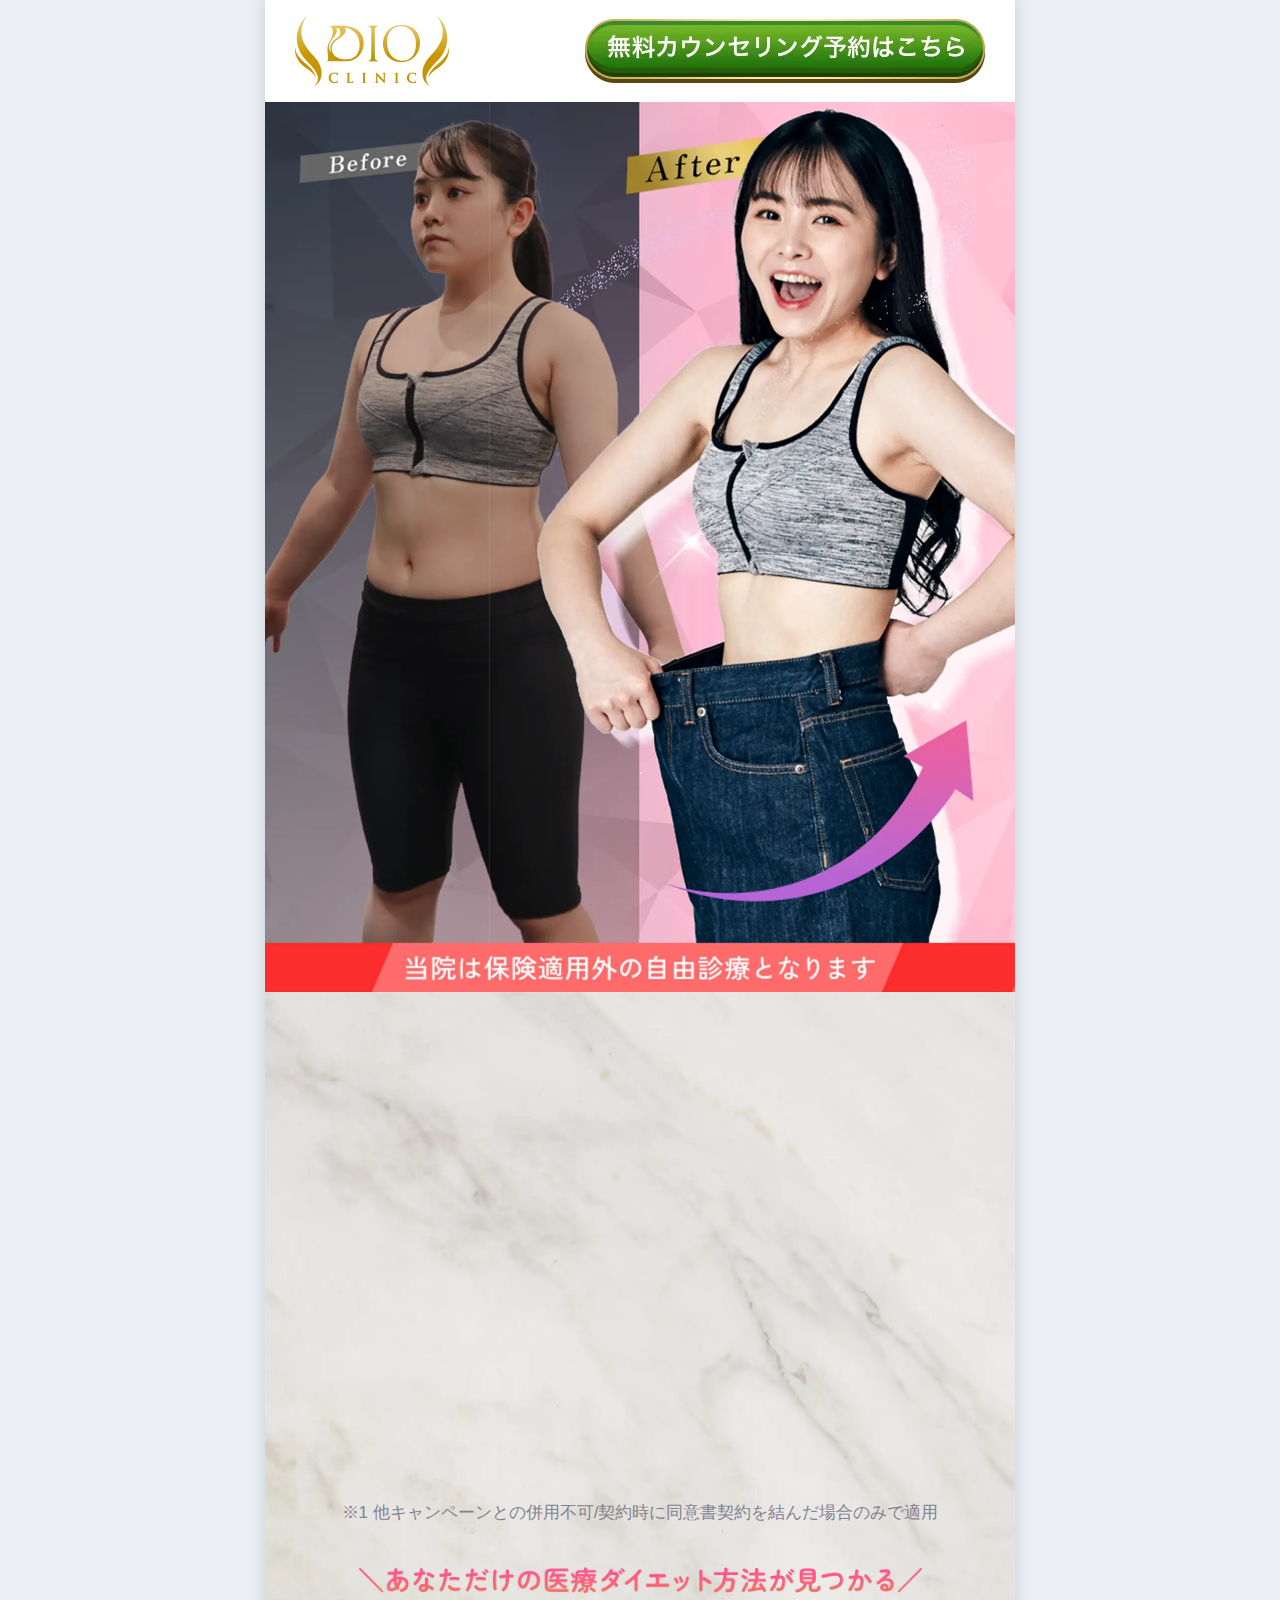
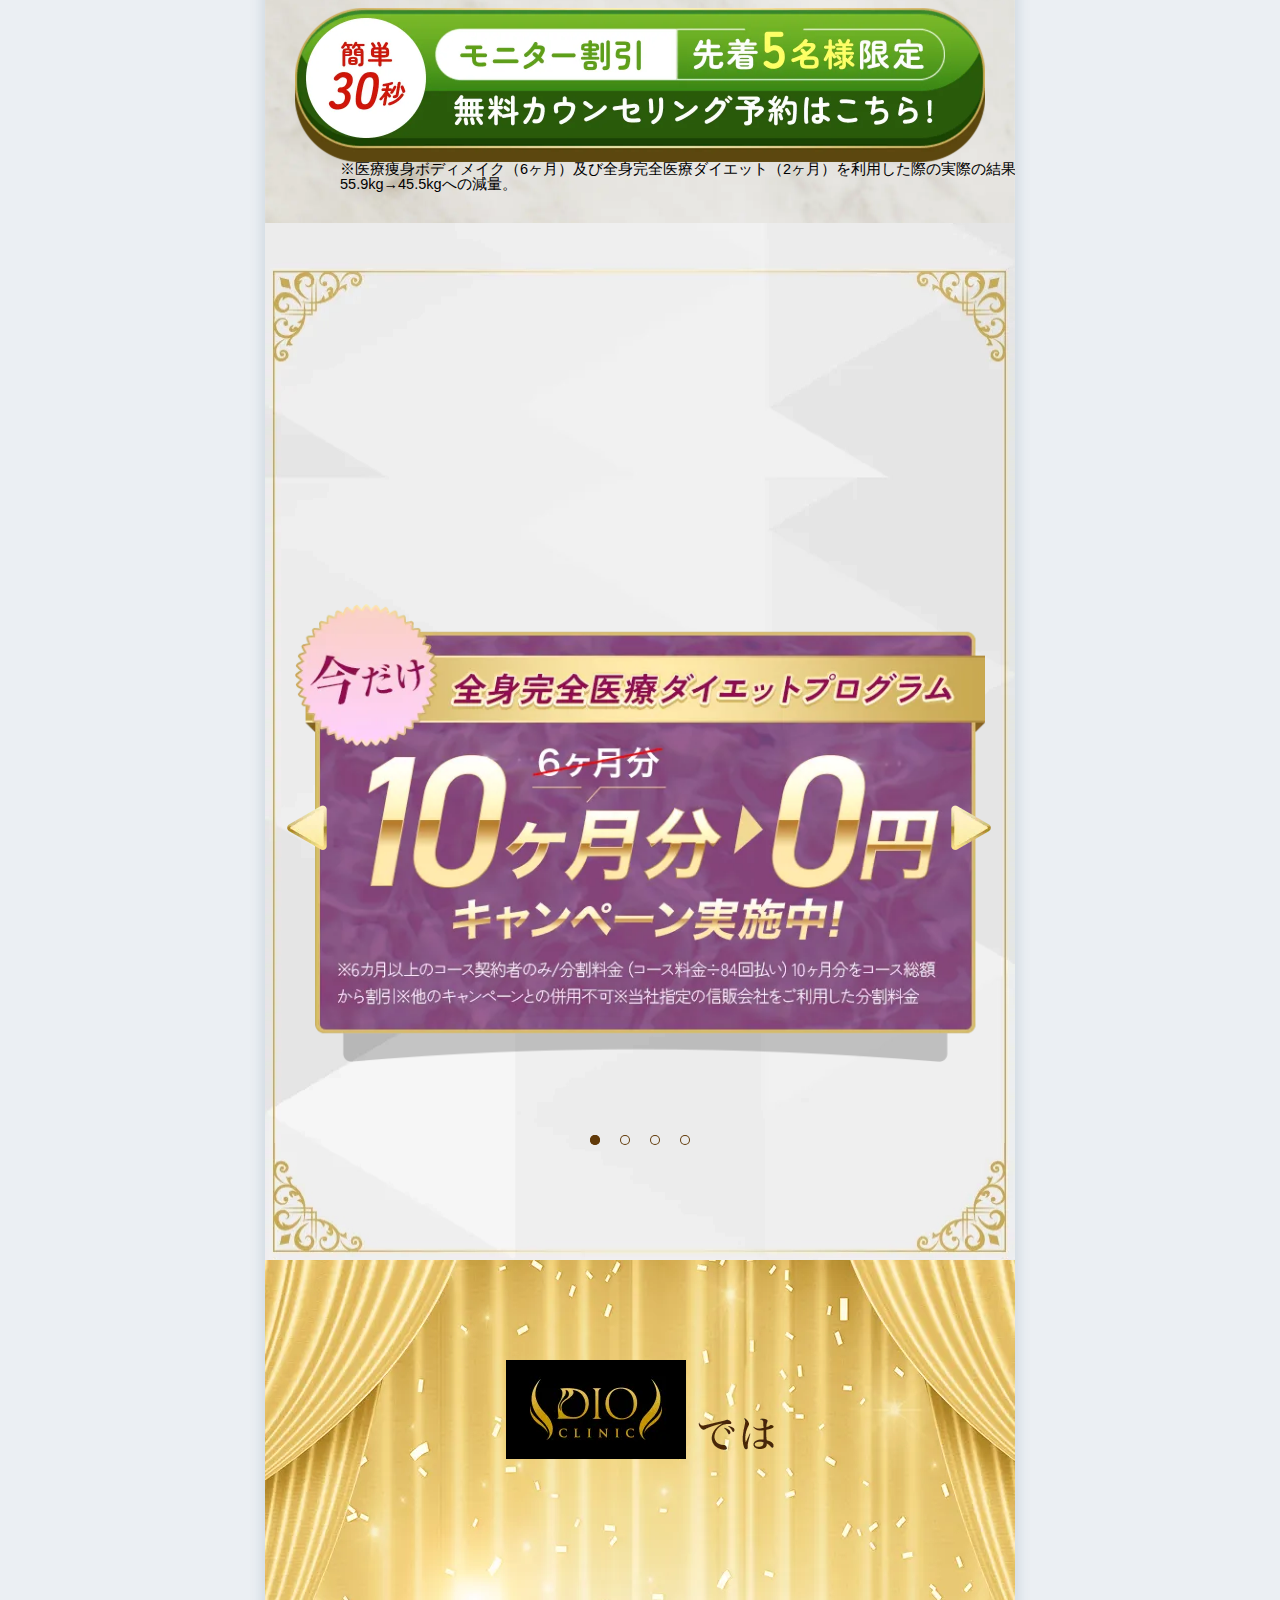
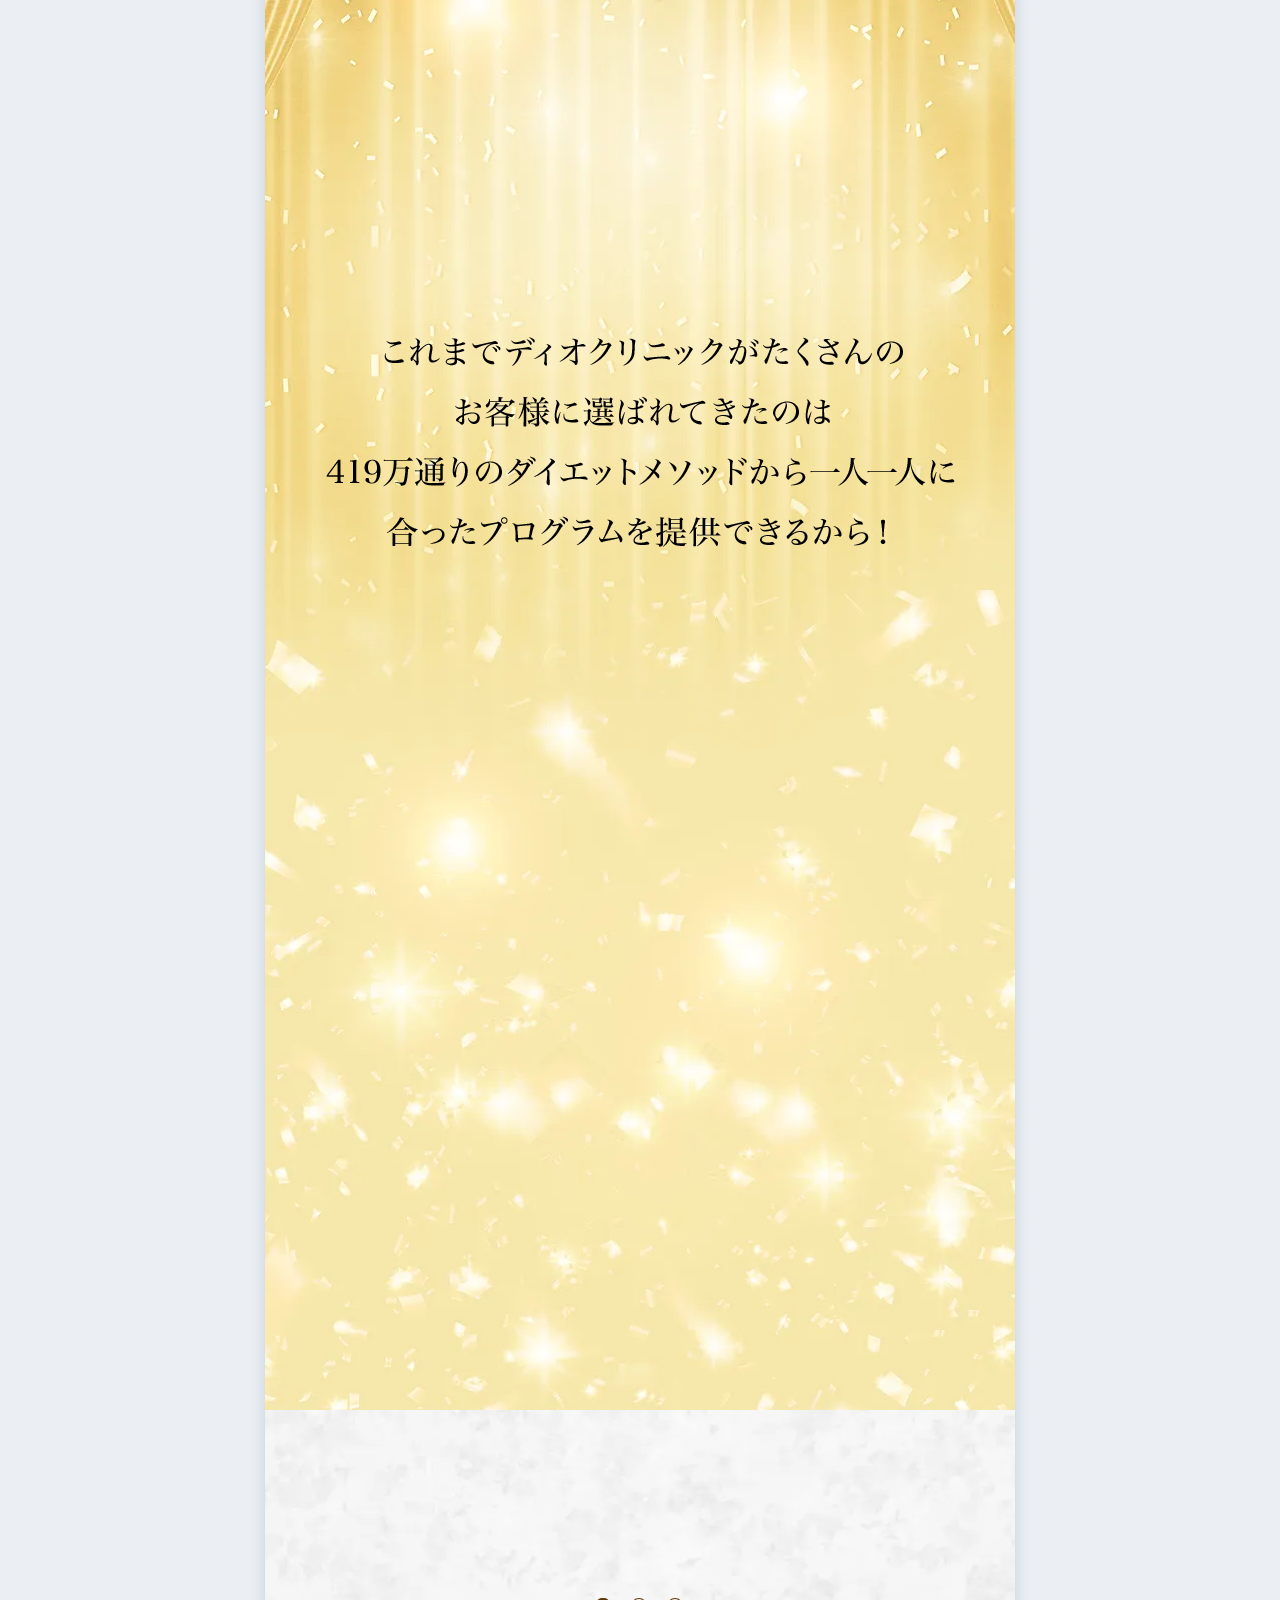
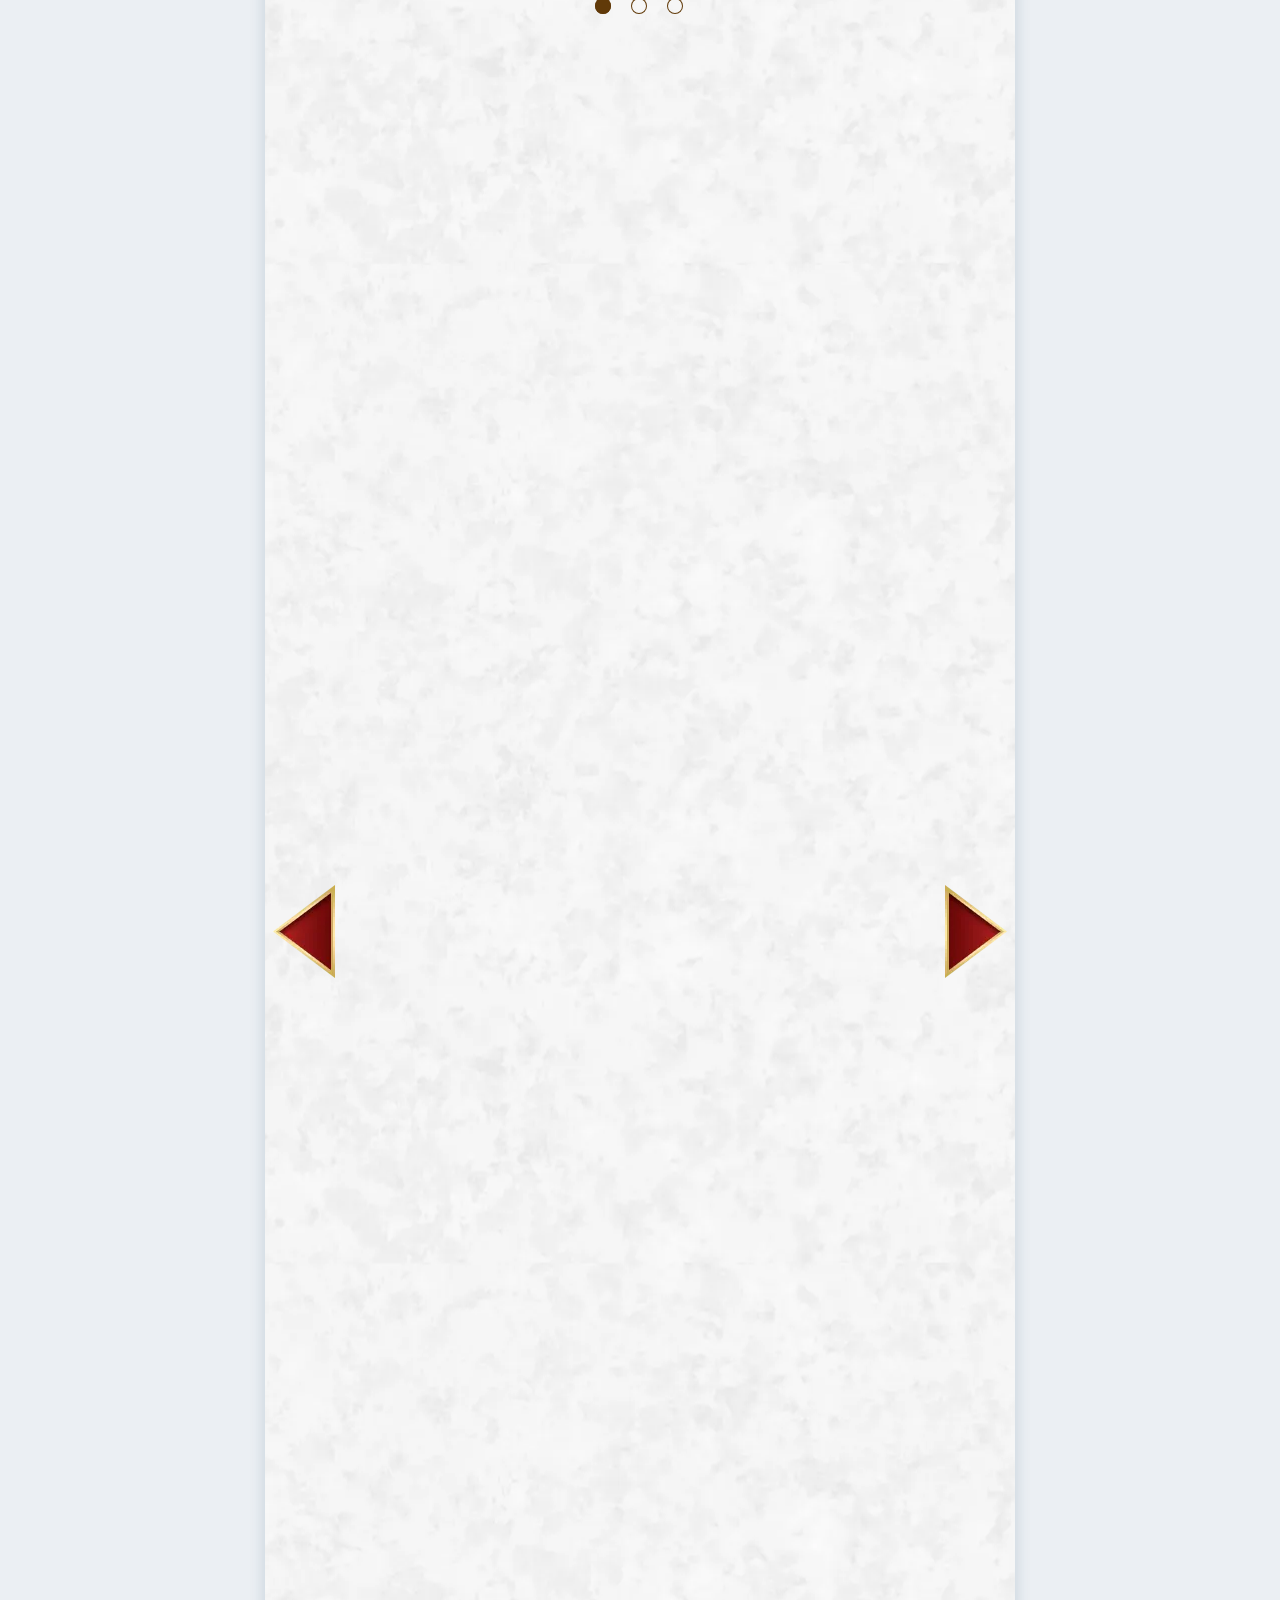
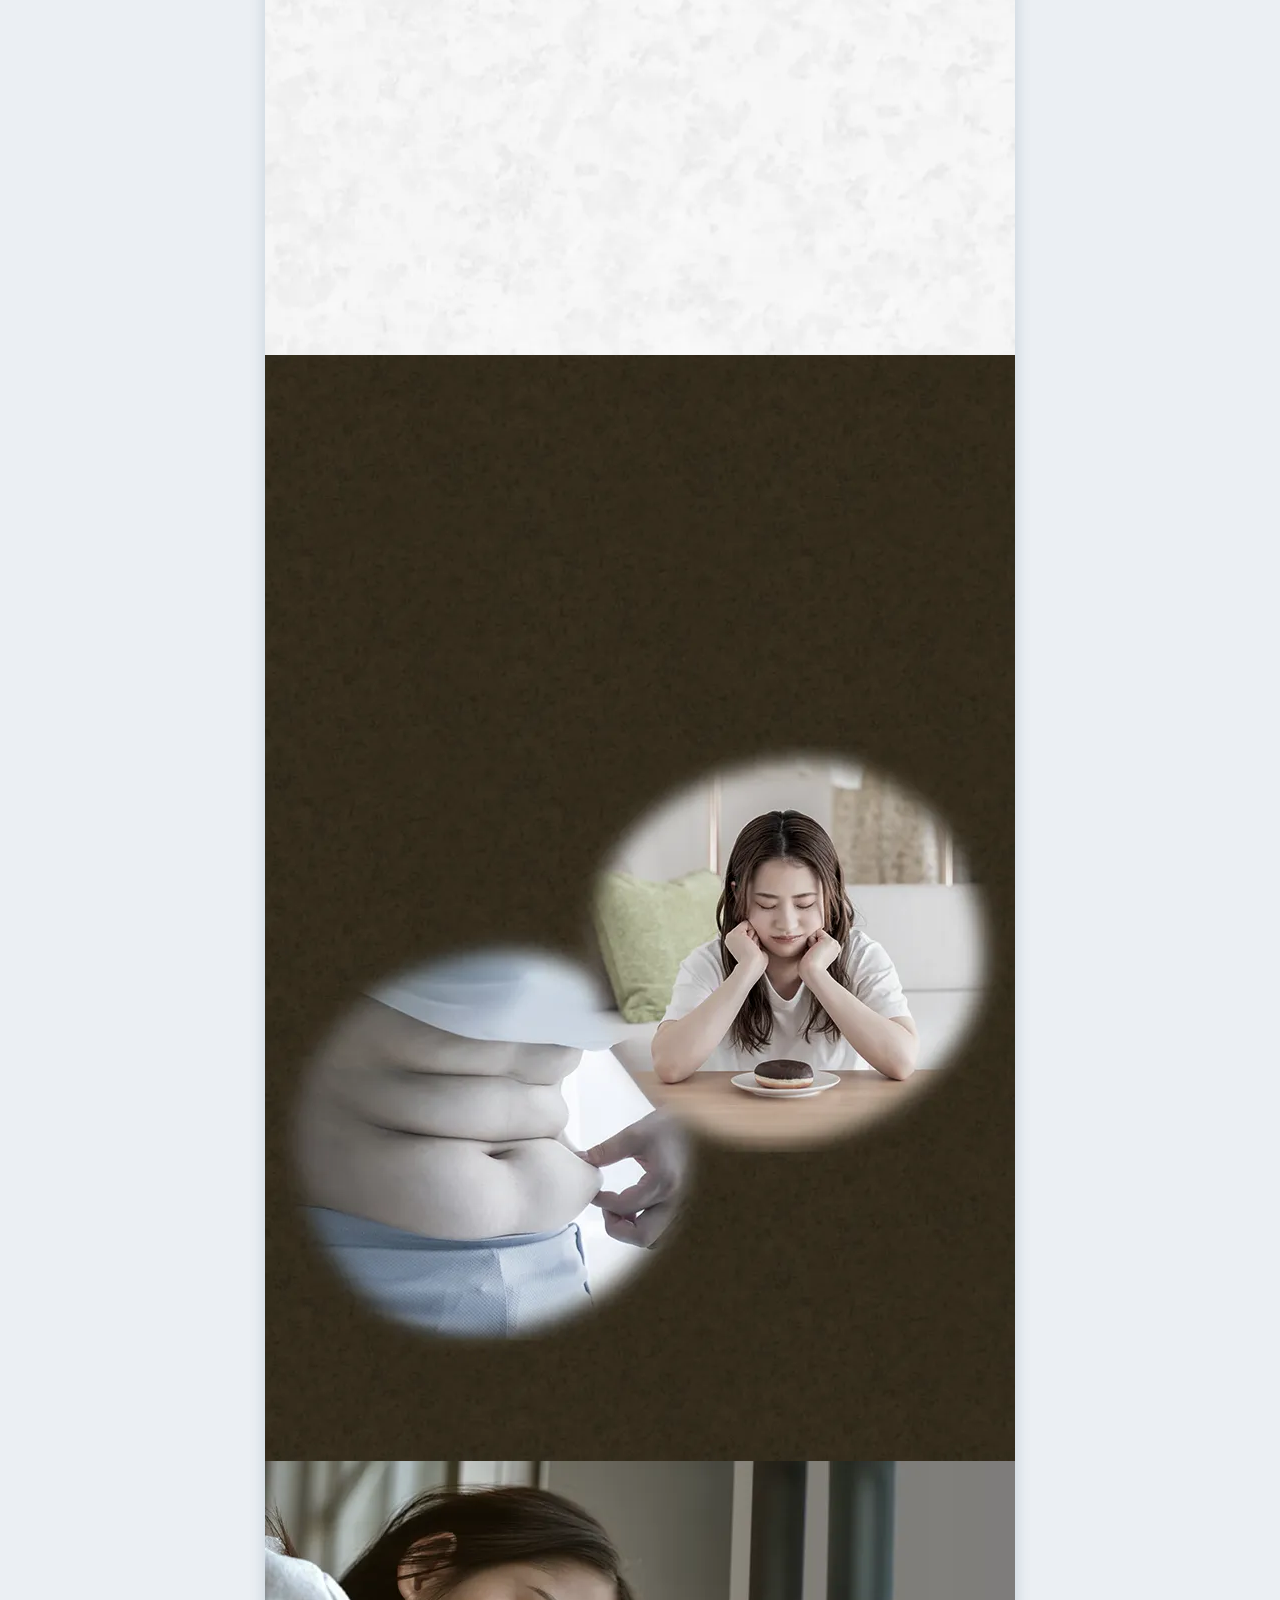
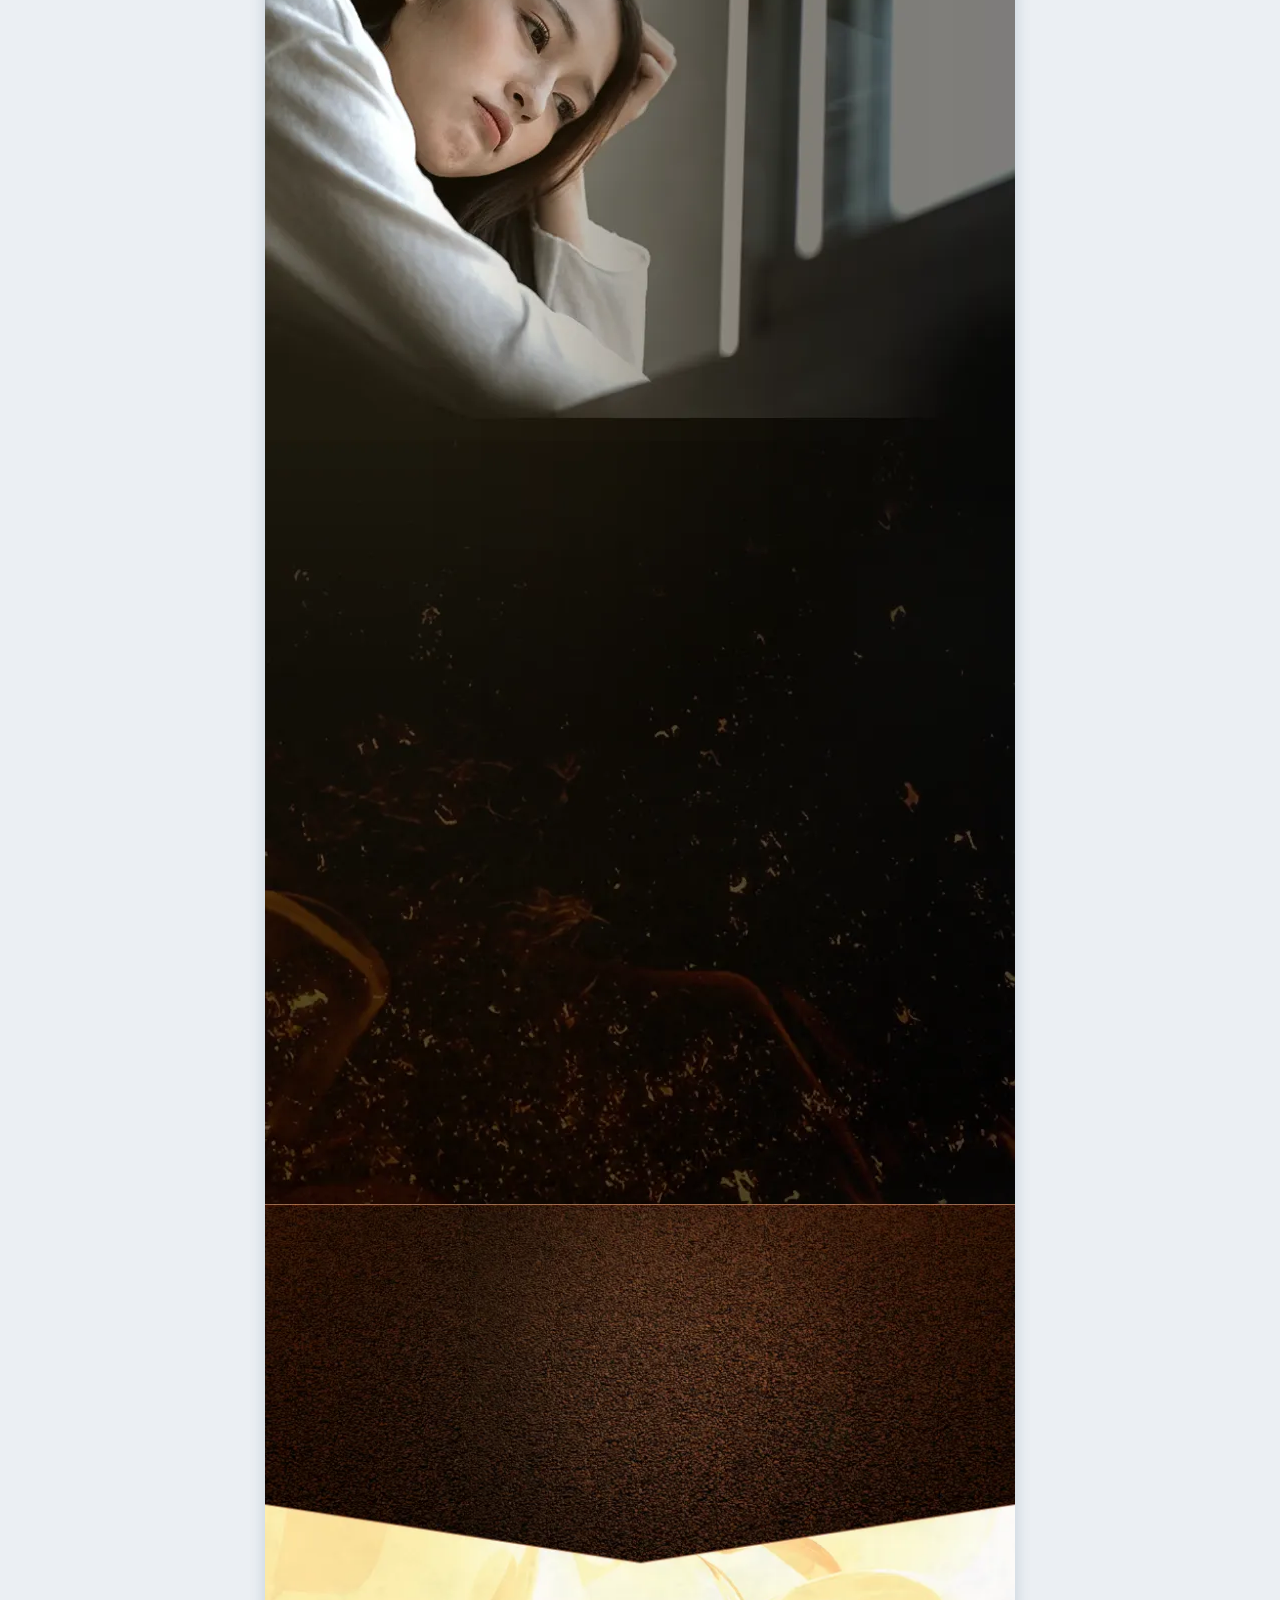
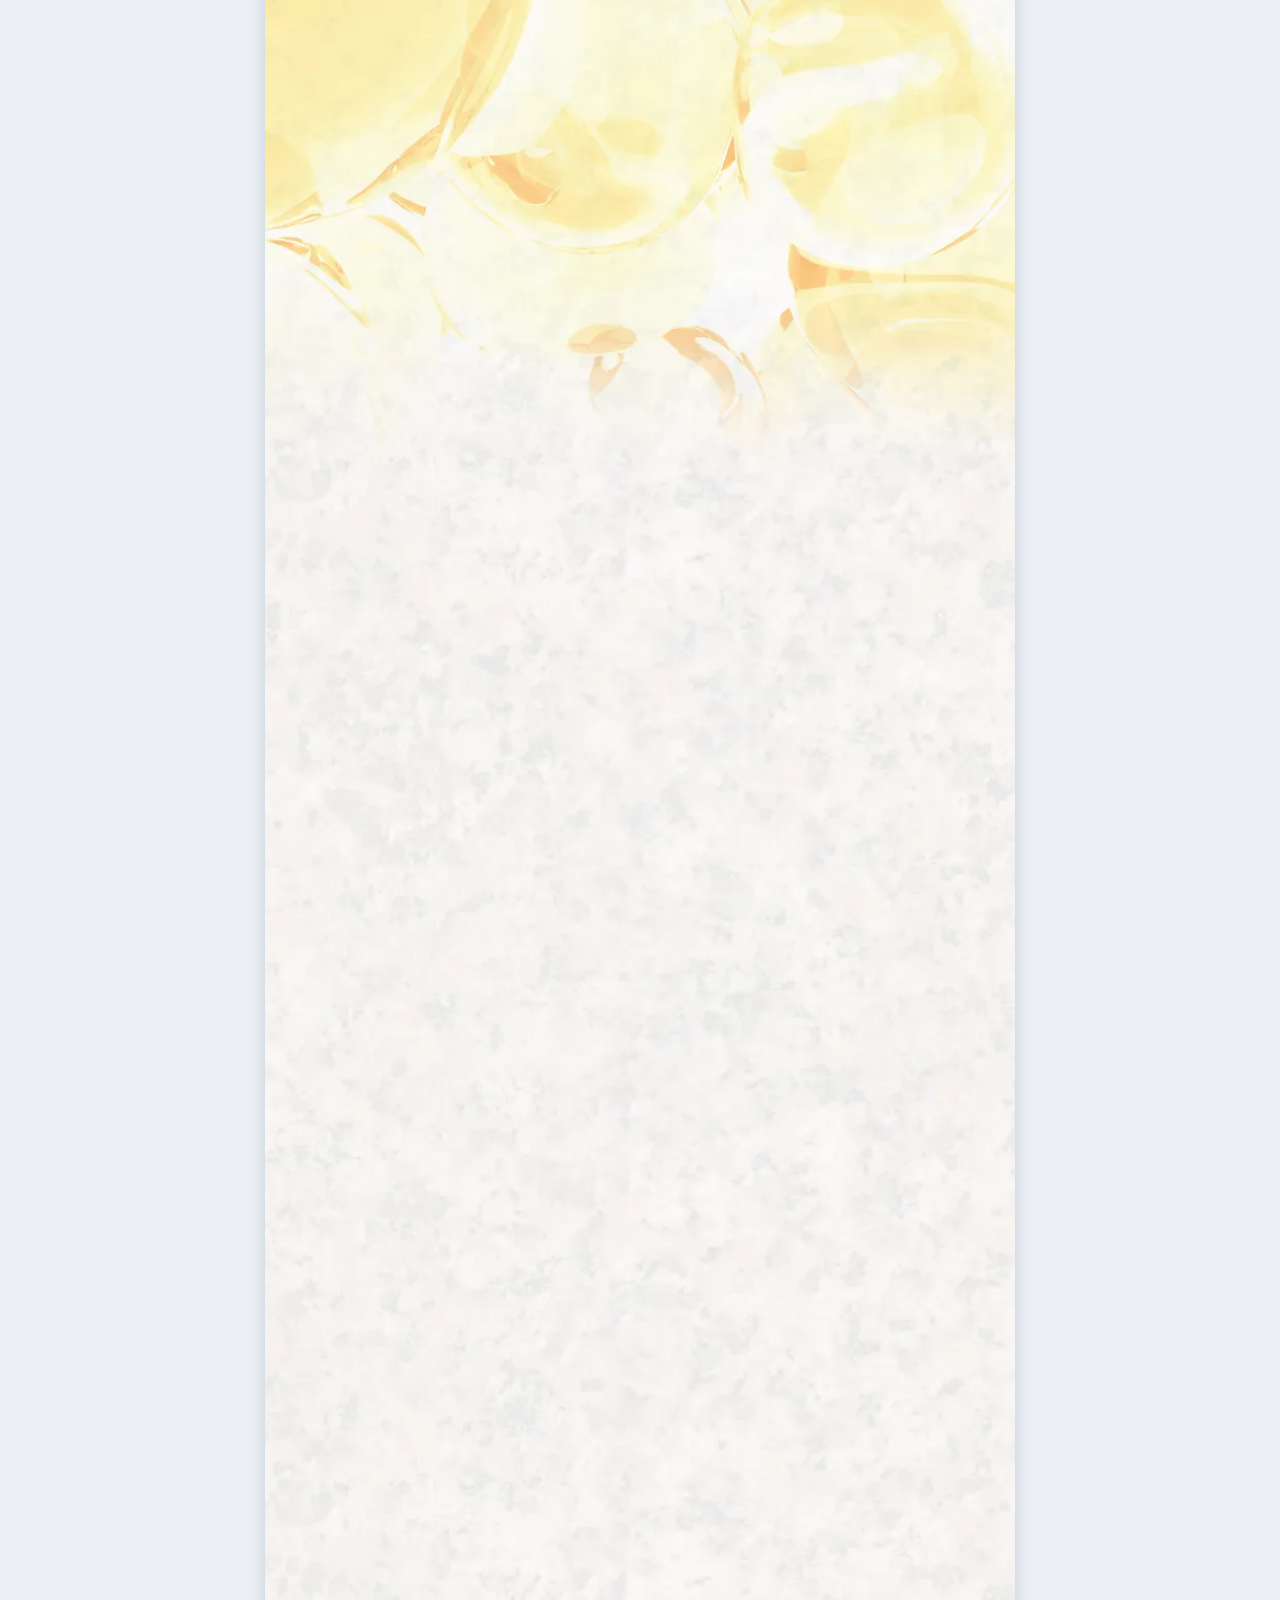
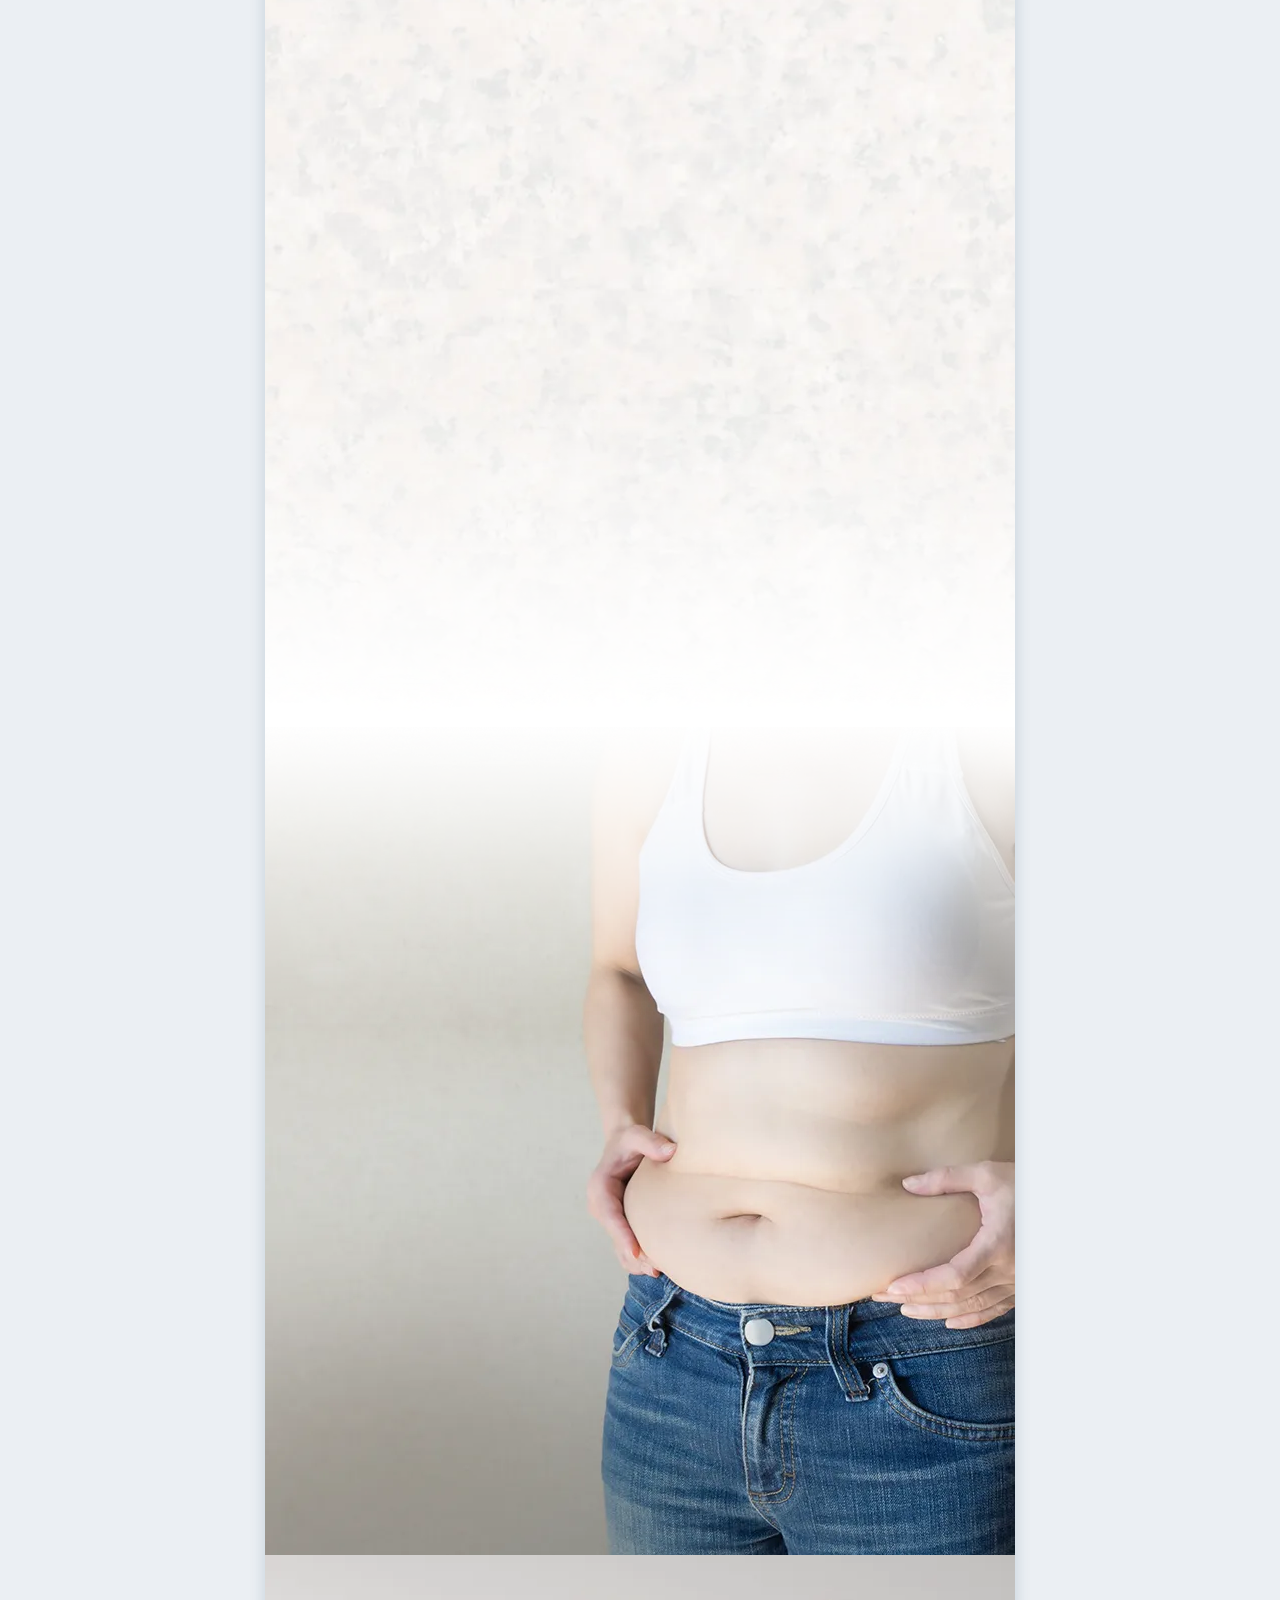
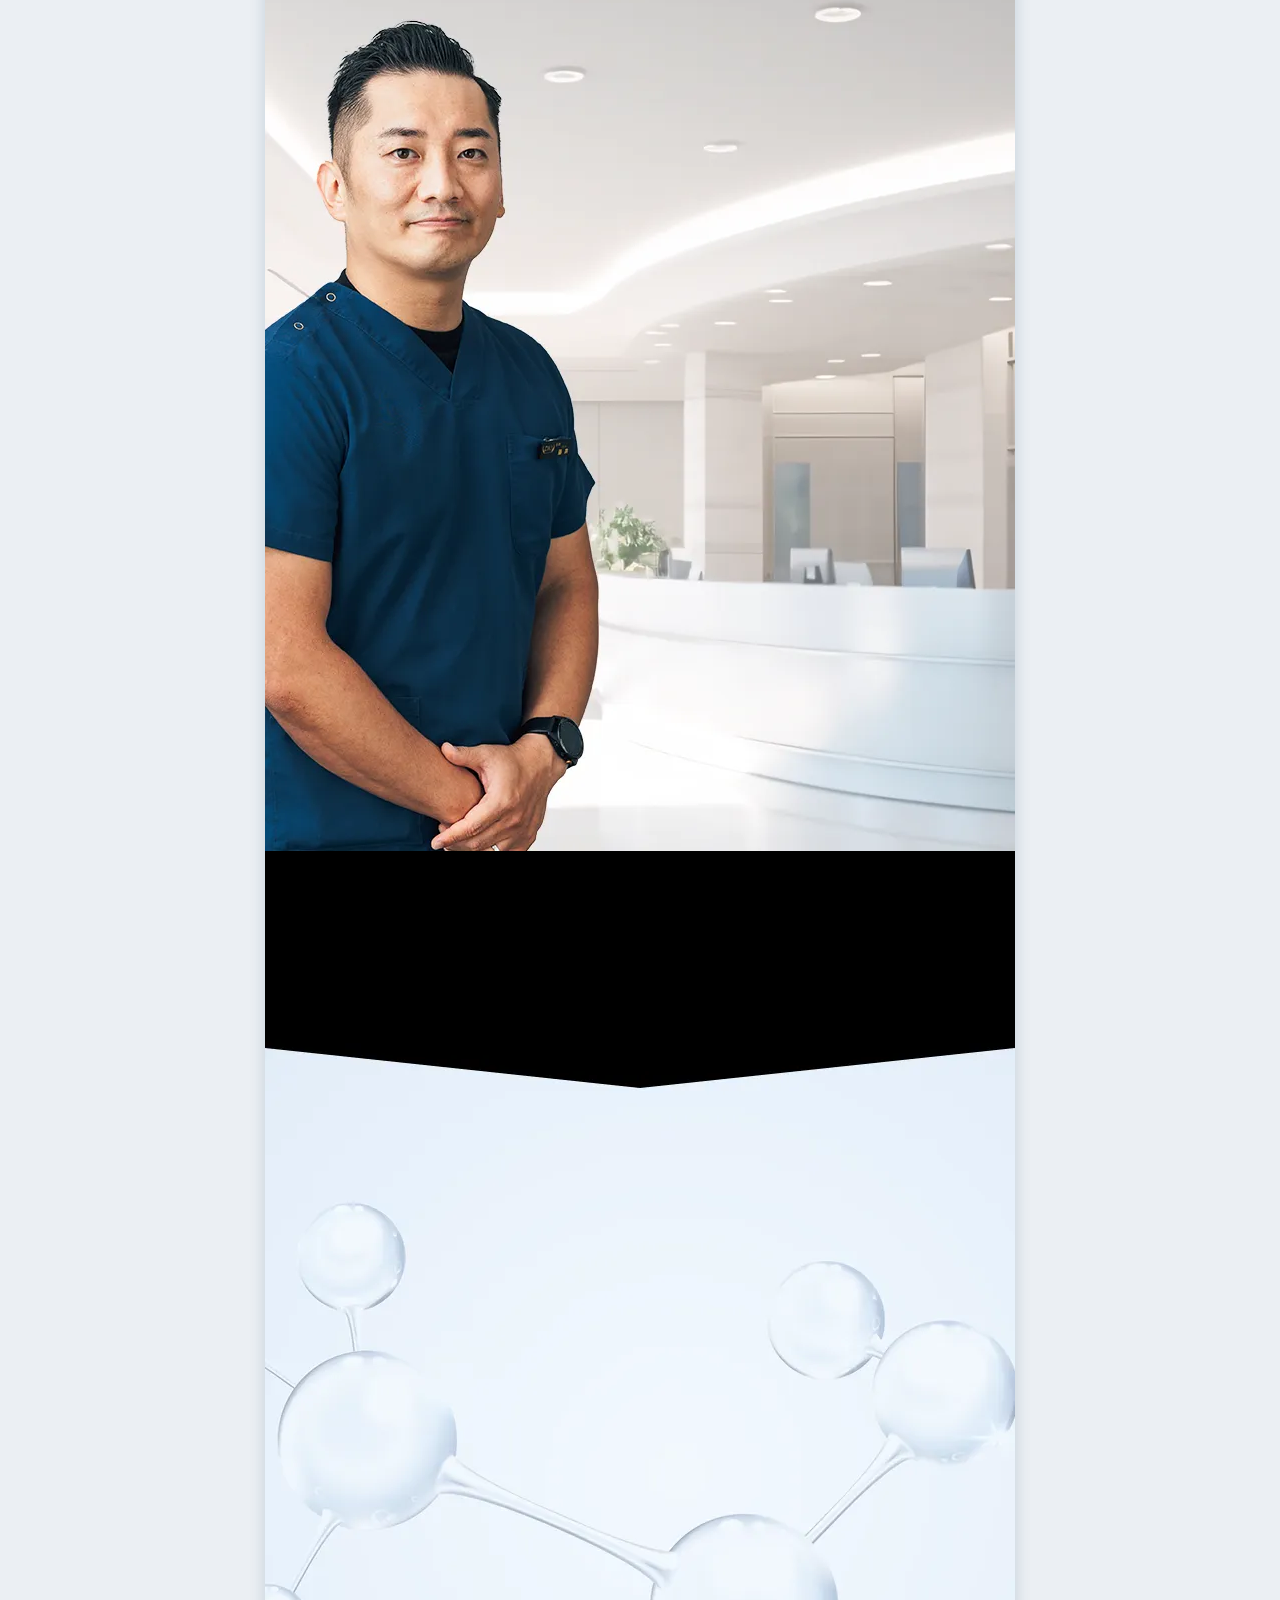
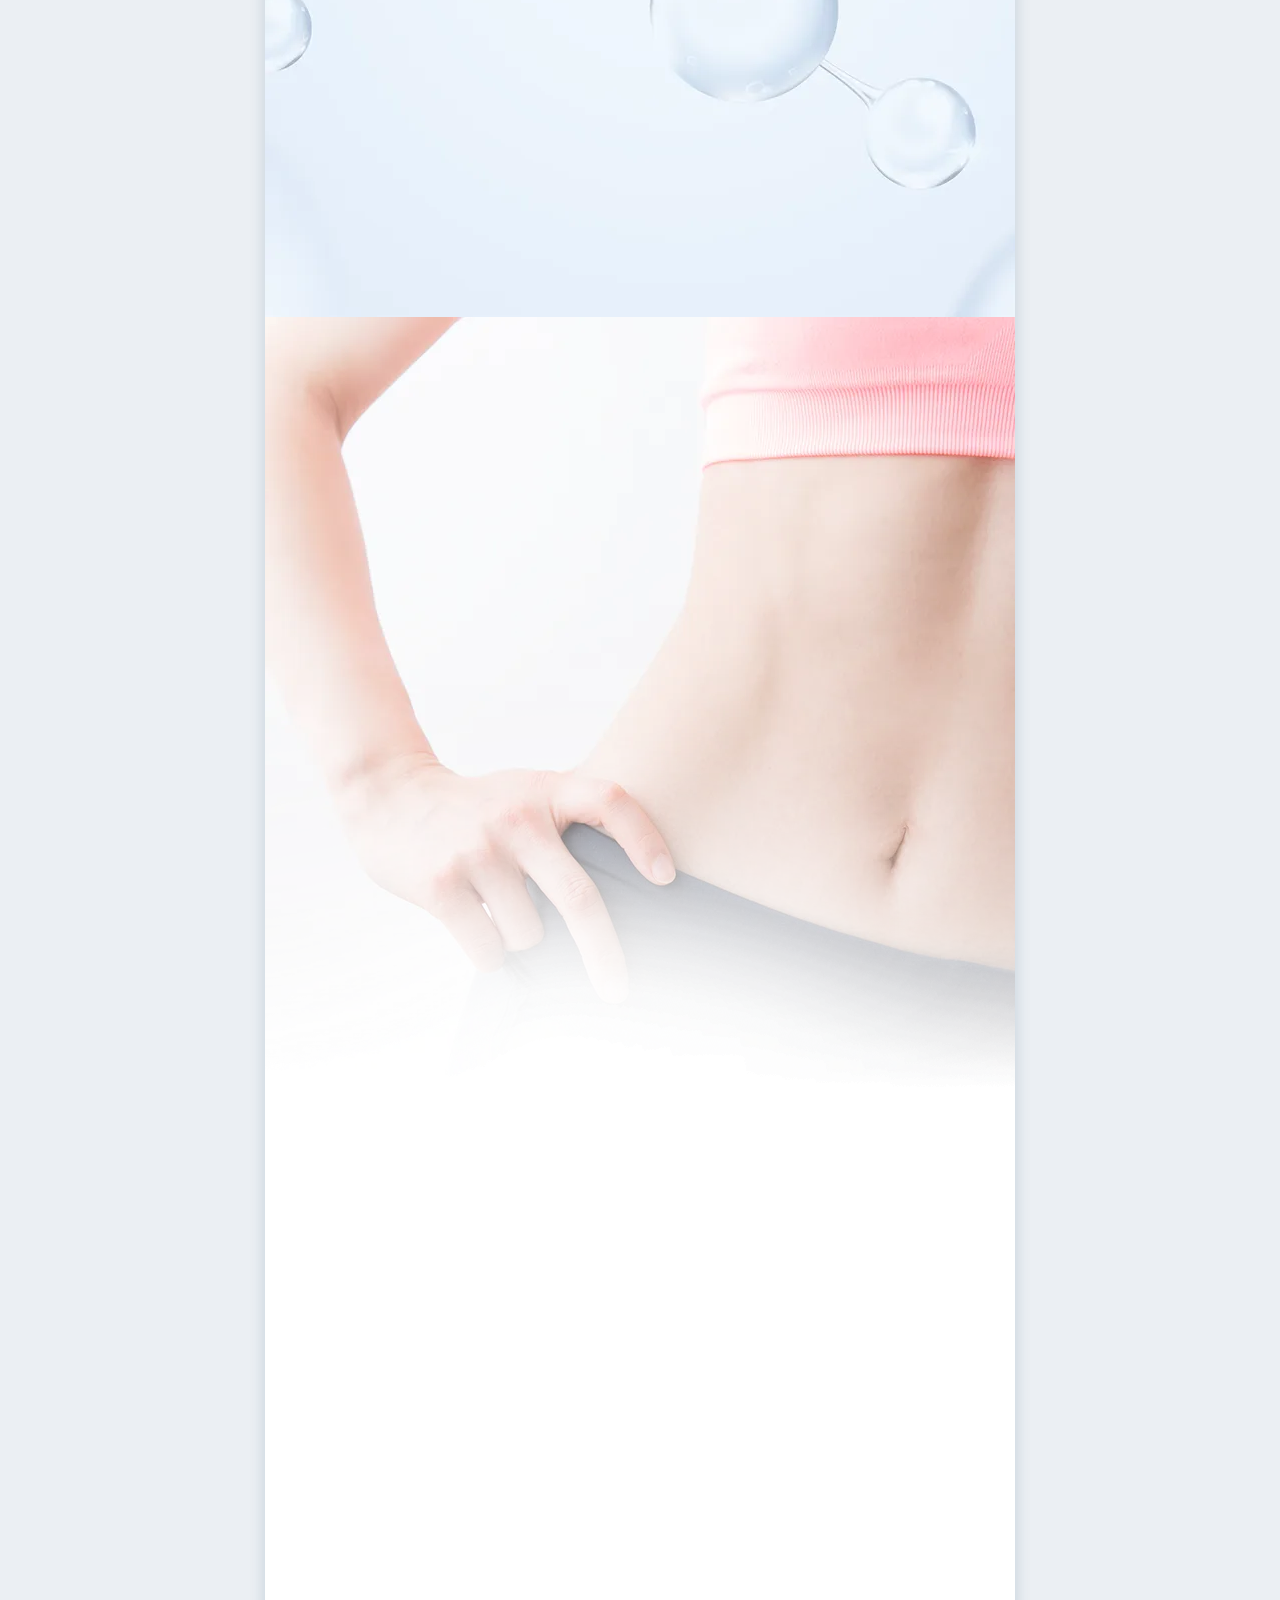
==== DIOCLINIC-98/hlp-21-acer-01-0042/index.html @ 0ee87cb5 "1st" ====
<!DOCTYPE html>
<html lang="ja">

<head>
  <meta name="robots" content="noindex">
  <!-- Google Tag Manager -->
	<script>(function(w,d,s,l,i){w[l]=w[l]||[];w[l].push({'gtm.start':
  new Date().getTime(),event:'gtm.js'});var f=d.getElementsByTagName(s)[0],
  j=d.createElement(s),dl=l!='dataLayer'?'&l='+l:'';j.async=true;j.src=
  'https://www.googletagmanager.com/gtm.js?id='+i+dl;f.parentNode.insertBefore(j,f);
  })(window,document,'script','dataLayer','GTM-MPV7Q9D');</script>
  <!-- End Google Tag Manager -->
  <!-- Google Tag Manager -->
  <script>(function(w,d,s,l,i){w[l]=w[l]||[];w[l].push({'gtm.start':
  new Date().getTime(),event:'gtm.js'});var f=d.getElementsByTagName(s)[0],
  j=d.createElement(s),dl=l!='dataLayer'?'&l='+l:'';j.async=true;j.src=
  'https://www.googletagmanager.com/gtm.js?id='+i+dl;f.parentNode.insertBefore(j,f);
  })(window,document,'script','dataLayer','GTM-W3DH8W6');</script>
  <!-- End Google Tag Manager -->
  <meta charset="UTF-8">
  <meta name="viewport" content="width=device-width, initial-scale=1">
  <meta name="robots" content="noindex">
  <link rel="shortcut icon" href="img/common/favicon.ico">
  <title>【公式】ディオクリニック| 医療ダイエット・痩身専門クリニック</title>
  <!-- Style -->
  <link rel="stylesheet" href="css/reset.css">
  <link rel="stylesheet" href="css/common.css">
  <link rel="stylesheet" type="text/css" href="lib/slick/slick.css" />
  <link rel="stylesheet" type="text/css" href="lib/slick/slick-theme.css" />
  <link rel="stylesheet" href="css/fv.css">
  <link rel="preload" href="css/top.css" as="style" onload="this.onload=null;this.rel='stylesheet'">
  <script>
    var queryString = window.location.search;
    var queryObject = new Object();
    if (queryString) {
        queryString = queryString.substring(1);
        var parameters = queryString.split('&');

        for (var i = 0; i < parameters.length; i++) {
            var element = parameters[i].split('=');

            var paramName = decodeURIComponent(element[0]);
            var paramValue = decodeURIComponent(element[1]);

            queryObject[paramName] = paramValue;
        }
    }
    // document.cookie = 'dmai='+queryObject['dmai'];
    document.cookie = 'dmai=' + queryObject['dmai'] + '; path=/';
  </script>
</head>

<body>
  <!-- Google Tag Manager (noscript) -->
	<noscript><iframe src="https://www.googletagmanager.com/ns.html?id=GTM-MPV7Q9D"
		height="0" width="0" style="display:none;visibility:hidden"></iframe></noscript>
	<!-- End Google Tag Manager (noscript) -->
	<!-- Google Tag Manager (noscript) -->
	<noscript><iframe src="https://www.googletagmanager.com/ns.html?id=GTM-W3DH8W6"
		height="0" width="0" style="display:none;visibility:hidden"></iframe></noscript>
	<!-- End Google Tag Manager (noscript) -->
  <div id="container">
    <div id="header">
      <div class="box">
        <ul class="sec aic">
          <li>
            <h1><a href="./"><img id="h_logo" class="img_h" src="img/header/logo.webp" alt="DIO CLINIC" width="154" height="71"></a></h1>
          </li>
          <li><a href="../lp21/contact.php?dir=hlp-21-acer-01-0042&inv=001" class="bot_open"><img id="h_btn" class="img_h" src="img/header/btn.webp" alt="無料カウンセリングはこちら" width="400" height="64"></a></li>
        </ul>
      </div>
    </div>

    <section id="mi" class="relative">
      <img id="mi_ttl01" class="fv_fr" src="img/mi/ttl01.webp" alt="医療で目指す、人生最後のダイエット">
      <img id="mi_ttl02" class="w750 c_img mb15 fv_fi dt03" src="img/mi/ttl02.webp" alt="医療で目指す、人生最後のダイエット">
    </section>
    <!-- offer -->
    <section class="offer">
      <div class="box pt10 pb30">
        <img class="w690 c_img iv bi" src="img/offer/img.webp" alt="OPEN特別価格モニター割引" width="690" height="540">
        <p class="offer_txt_f mb45">※1 他キャンペーンとの併用不可/契約時に同意書契約を結んだ場合のみで適用</p>
        <img class="offer_txt c_img mb15" src="img/offer/txt.webp" alt="あなただけの医療ダイエット方法が見つかる!" width="563" height="290">
        <a href="../lp21/contact.php?dir=hlp-21-acer-01-0042&inv=001" class="bot_open"><img class="btn w690 c_img img_h" src="img/common/btn.webp" alt="無料カウンセリング" width="690" height="173"></a>
        <p class="offer_txt_r">※医療痩身ボディメイク（6ヶ月）及び全身完全医療ダイエット（2ヶ月）を利用した際の実際の結果。<br>55.9kg→45.5kgへの減量。</p>
      </div>
    </section>

    <div id="conversion">
      <a href="../lp21/contact.php?dir=hlp-21-acer-01-0042&inv=001" class="bot_open"><img class="w690 btn c_img img_h" src="img/common/btn.webp" alt="無料カウンセリング" width="690" height="173"></a>
    </div>

    <!-- campaign -->
    <section id="campaign">
      <img class=" w690 c_img mb45 iv fr" src="img/campaign/ttl.webp" alt="" width="690" height="165" loading="lazy">
      <div class="relative">
        <div class="campaignSlider">
          <div class="campaignSliderItem pt70">
            <img src="img/campaign/img01.webp" alt="" class="img">
          </div>
          <div class="campaignSliderItem">
            <img src="img/campaign/img02.webp" alt="" class="img">
          </div>
          <div class="campaignSliderItem">
            <img src="img/campaign/img03.webp" alt="" class="img">
          </div>
          <div class="campaignSliderItem pt70">
            <img src="img/campaign/img04.webp" alt="" class="img">
          </div>
        </div>
        <div class="slick-next">
          <img src="img/campaign/next.webp" alt="">
        </div>
        <div class="slick-prev">
          <img src="img/campaign/prev.webp" alt="">
        </div>
      </div>
    </section>

    <!-- achievement -->
    <section id="achievement">
      <img id="achievement_img01" class="c_img mb60" src="img/achievement/img01.webp" alt="" width="268" height="99" loading="lazy">
      <div class="relative mb45 iv zo">
        <img id="achievement_img02" class="c_img" src="img/achievement/img02.webp" alt="" width="691" height="373" loading="lazy">
      </div>
      <img id="achievement_img03" class="c_img" src="img/achievement/img03.webp" alt="" width="629" height="210" loading="lazy">
      <div class="relative mb20 iv zo">
        <img class="w750 c_img" src="img/achievement/img04.webp" alt="" width="750" height="682" loading="lazy">
      </div>
      <img id="achievement_img05" class="c_img mb10" src="img/achievement/img05.webp" alt="" width="665" height="91" loading="lazy">
    </section>

    <!-- voice -->
    <section id="voice">
      <div class="box">
        <img id="voice_ttl" class="c_img mb45 iv fr" src="img/voice/ttl.webp" alt="" width="654" height="53" loading="lazy">
        <!-- voice_slider -->
        <div class="relative">
          <div id="voice_slider" class="slider">
            <div class="area">
              <img src="img/voice/img01.webp" width="690" height="1700" loading="lazy">
            </div>
            <div class="area">
              <img src="img/voice/img02.webp" width="690" height="1698" loading="lazy">
            </div>
            <div class="area">
              <img src="img/voice/img03.webp" width="690" height="1808" loading="lazy">
            </div>
          </div>
          <div class="voice-slick-next">
            <img src="img/voice/prev.webp" alt="">
          </div>
          <div class="voice-slick-prev">
            <img src="img/voice/next.webp" alt="">
          </div>
        </div>
      </div>
    </section>

    <!-- issue -->
    <section id="issue01">
      <div class="relative">
        <img id="issue_ttl01" class="c_img mb10" src="img/issue/ttl01.webp" alt="" width="528" height="296" loading="lazy">
        <img id="issue_bln01" class="absolute iv bi" src="img/issue/bln01.webp" alt="" width="374" height="217" loading="lazy">
        <img id="issue_bln02" class="absolute iv bi" src="img/issue/bln02.webp" alt="" width="374" height="217" loading="lazy">
        <img id="issue_bln03" class="absolute iv bi" src="img/issue/bln03.webp" alt="" width="391" height="217" loading="lazy">
        <img id="issue_bln04" class="absolute iv bi" src="img/issue/bln04.webp" alt="" width="421" height="217" loading="lazy">
        <img id="issue_bln05" class="absolute iv bi" src="img/issue/bln05.webp" alt="" width="455" height="217" loading="lazy">
        <img id="issue_bln06" class="absolute iv bi" src="img/issue/bln06.webp" alt="" width="355" height="217" loading="lazy">
      </div>
    </section>
    <section id="issue02">
      <div class="relative">
        <img id="issue_ttl02" class="absolute iv bi" src="img/issue/ttl02.webp" alt="" width="212" height="591" loading="lazy">
        <img id="issue_ttl03" class="c_img mb10 iv zo" src="img/issue/ttl03.webp" alt="" width="660" height="207" loading="lazy">
        <img id="issue_ttl04" class="c_img mb30" src="img/issue/ttl04.webp" alt="" width="186" height="209" loading="lazy">
        <img id="issue_ttl05" class="c_img" src="img/issue/ttl05.webp" alt="" width="619" height="286" loading="lazy">
      </div>
    </section>

    <!-- solution -->
    <section id="solution01">
      <div class="relative">
        <img id="solution_ttl01" class="c_img abc iv zo" src="img/solution/ttl01.webp" alt="" width="239" height="120" loading="lazy">
        <img id="solution_ttl02" class="c_img iv fr" src="img/solution/ttl02.webp" alt="" width="633" height="170" loading="lazy">
        <img id="solution_ttl03" class="c_img mb60 iv bi" src="img/solution/ttl03.webp" alt="" width="632" height="390" loading="lazy">
        <img id="solution_ttl04" class="c_img mb60 iv bi" src="img/solution/ttl04.webp" alt="" width="603" height="287" loading="lazy">
        <img class="w690 c_img mb30 iv fi" src="img/solution/img01.webp" alt="" width="690" height="556" loading="lazy">
        <img id="solution_img02" class="c_img mb30" src="img/solution/img02.webp" alt="" width="613" height="177" loading="lazy">
        <img id="solution_img03" class="c_img mb10 iv fi" src="img/solution/img03.webp" alt="" width="691" height="683" loading="lazy">
      </div>
    </section>
    <section id="solution02">
      <div class="relative">
        <img id="solution_img04" class="ml60 iv bi" src="img/solution/img04.webp" alt="" width="256" height="703" loading="lazy">
      </div>
    </section>
    <section id="solution03">
      <div class="relative">
        <img id="solution_img05" class="c_img abc iv zo" src="img/solution/img05.webp" alt="" width="209" height="209" loading="lazy">
        <img id="solution_img06" class="absolute iv fd" src="img/solution/img06.webp" alt="" width="366" height="647" loading="lazy">
      </div>
    </section>

    <!-- power -->
    <section id="power01">
      <img id="power_ttl01" class="c_img iv fi" src="img/power/ttl01.webp" alt="" width="567" height="97" loading="lazy">
      <img id="power_ttl02" class="c_img mb40 iv bi" src="img/power/ttl02.webp" alt="" width="613" height="432" loading="lazy">
      <img class="w690 c_img mb10" src="img/power/ttl03.webp" alt="" width="690" height="200" loading="lazy">
    </section>
    <section id="power02">
      <div class="relative">
        <img id="power_ttl04" class="c_img abc iv zo" src="img/power/ttl04.webp" alt="" width="270" height="134" loading="lazy">
        <img id="power_ttl05" class="c_img mb60 iv bi" src="img/power/ttl05.webp" alt="" width="630" height="325" loading="lazy">
        <img class="w690 c_img mb30 iv fr" src="img/power/ttl06.webp" alt="" width="690" height="278" loading="lazy">
        <img id="power_img" class="c_img iv zo" src="img/power/img.webp" alt="" width="700" height="872" loading="lazy">
      </div>
    </section>

    <!-- chance -->
    <section id="chance">
      <img id="chance_txt" class="iv bi" src="img/chance/txt.webp" alt="" width="188" height="424" loading="lazy">
      <img id="chance_ttl01" class="c_img mb10 iv fr" src="img/chance/ttl01.webp" alt="" width="688" height="267" loading="lazy">
      <img id="chance_ttl02" class="c_img iv fi" src="img/chance/ttl02.webp" alt="" width="641" height="357" loading="lazy">
    </section>
    <!-- offer -->
    <section class="offer">
      <div class="box pt45 pb30">
        <img class="w690 c_img iv bi" src="img/offer/img.webp" alt="OPEN特別価格モニター割引" width="690" height="540">
        <p class="offer_txt_f mb45">※1 他キャンペーンとの併用不可/契約時に同意書契約を結んだ場合のみで適用</p>
        <img class="offer_txt c_img mb15" src="img/offer/txt.webp" alt="あなただけの医療ダイエット方法が見つかる!" width="563" height="290">
        <a href="../lp21/contact.php?dir=hlp-21-acer-01-0042&inv=001" class="bot_open"><img class="btn w690 c_img img_h" src="img/common/btn.webp" alt="無料カウンセリング" width="690" height="173"></a>
        <p class="offer_txt_r">※医療痩身ボディメイク（6ヶ月）及び全身完全医療ダイエット（2ヶ月）を利用した際の実際の結果。<br>55.9kg→45.5kgへの減量。</p>
      </div>
    </section>

    <!-- approach -->
    <section id="approach01">
      <div class="relative">
        <img id="approach_ttl01" class="c_img mb10 iv bi" src="img/approach/ttl01.webp" alt="" width="656" height="362" loading="lazy">
      </div>
    </section>
    <section id="approach02">
      <div class="relative">
        <img class="approach_num abc c_img" src="img/approach/num01.webp" alt="" width="154" height="154" loading="lazy">
        <img class="w750 c_img mb40" src="img/approach/ttl02.webp" alt="" width="750" height="106" loading="lazy">
        <img id="approach_txt01" class="c_img mb40" src="img/approach/txt01.webp" alt="" width="599" height="227" loading="lazy">
        <!-- approach01_slider -->
        <div class="relative">
          <div id="approach01_slider" class="approach01_slider slider mb45">
            <div class="area"><img src="img/approach/slide01.webp" width="629" height="794" loading="lazy"></div>
            <div class="area"><img src="img/approach/slide02.webp" width="629" height="794" loading="lazy"></div>
            <div class="area"><img src="img/approach/slide03.webp" width="629" height="794" loading="lazy"></div>
            <div class="area"><img src="img/approach/slide04.webp" width="629" height="794" loading="lazy"></div>
            <div class="area"><img src="img/approach/slide05.webp" width="629" height="794" loading="lazy"></div>
          </div>
          <div class="approach01-slick-next">
            <img src="img/approach/prev01.webp" alt="">
          </div>
          <div class="approach01-slick-prev">
            <img src="img/approach/next01.webp" alt="">
          </div>
        </div>
        <div id="approach_after01">
          <img id="approach_txt02" class="c_img mb30" src="img/approach/txt02.webp" alt="" width="600" height="107" loading="lazy">
        </div>
        <p id="approach_more01" class="approach_more01"></p>
      </div>
    </section>
    <section id="approach03">
      <div class="relative">
        <img class="approach_num abc c_img" src="img/approach/num02.webp" alt="" width="154" height="154" loading="lazy">
        <img class="w750 c_img mb40" src="img/approach/ttl03.webp" alt="" width="750" height="106" loading="lazy">
        <img id="approach_txt03" class="c_img mb40" src="img/approach/txt03.webp" alt="" width="600" height="227" loading="lazy">
        <!-- approach02_slider -->
        <div class="relative">
          <div id="approach02_slider" class="approach02_slider slider mb45">
            <div class="area"><img src="img/approach/slide06.webp" width="629" height="800" loading="lazy"></div>
            <div class="area"><img src="img/approach/slide07.webp" width="629" height="800" loading="lazy"></div>
            <div class="area"><img src="img/approach/slide08.webp" width="629" height="800" loading="lazy"></div>
          </div>
          <div class="approach02-slick-next">
            <img src="img/approach/prev02.webp" alt="">
          </div>
          <div class="approach02-slick-prev">
            <img src="img/approach/next02.webp" alt="">
          </div>
        </div>
        <div id="approach_after02">
          <img id="approach_txt04" class="c_img mb30" src="img/approach/txt04.webp" alt="" width="600" height="105" loading="lazy">
        </div>
        <p id="approach_more02" class="approach_more02"></p>
      </div>
    </section>
    <section id="approach04">
      <div class="relative">
        <img class="approach_num abc c_img" src="img/approach/num03.webp" alt="" width="154" height="154" loading="lazy">
        <img class="w750 c_img mb40" src="img/approach/ttl04.webp" alt="" width="750" height="106" loading="lazy">
        <img id="approach_txt05" class="c_img mb40" src="img/approach/txt05.webp" alt="" width="636" height="460" loading="lazy">
        <!-- approach03_slider -->
          <div class="relative">
            <div id="approach04_slider" class="approach01_slider slider mb45">
              <div class="area"><img src="img/approach/slide09.webp" width="630" height="470" loading="lazy"></div>
              <div class="area"><img src="img/approach/slide10.webp" width="630" height="470" loading="lazy"></div>
              <div class="area"><img src="img/approach/slide11.webp" width="630" height="470" loading="lazy"></div>
              <div class="area"><img src="img/approach/slide12.webp" width="630" height="470" loading="lazy"></div>
            </div>
            <div class="approach04-slick-next">
              <img src="img/approach/prev01.webp" alt="">
            </div>
            <div class="approach04-slick-prev">
              <img src="img/approach/next01.webp" alt="">
            </div>
          </div>
        
        <div id="approach_after03">
          <img id="approach_txt06" class="c_img mb75" src="img/approach/txt06.webp" alt="" width="625" height="205" loading="lazy">
          <!-- approach04_slider -->
          <div class="relative">
            <div id="approach04_1_slider" class="approach01_slider slider mb45">
              <div class="area"><img src="img/approach/slide13.webp" width="630" height="470" loading="lazy"></div>
              <div class="area"><img src="img/approach/slide14.webp" width="630" height="470" loading="lazy"></div>
              <div class="area"><img src="img/approach/slide15.webp" width="630" height="470" loading="lazy"></div>
            </div>
            <div class="approach04_1-slick-next">
              <img src="img/approach/prev01.webp" alt="">
            </div>
            <div class="approach04_1-slick-prev">
              <img src="img/approach/next01.webp" alt="">
            </div>
          </div>
          <img id="approach_txt07" class="c_img mb75" src="img/approach/txt07.webp" alt="" width="614" height="165" loading="lazy">
          <img id="approach_txt08" class="c_img mb60" src="img/approach/txt08.webp" alt="" width="630" height="600" loading="lazy">
        </div>
        <p id="approach_more03" class="approach_more01"></p>
      </div>
    </section>
    <section id="approach05">
      <div class="relative">
        <img class="approach_num abc c_img" src="img/approach/num04.webp" alt="" width="154" height="154" loading="lazy">
        <img class="w750 c_img mb60" src="img/approach/ttl05.webp" alt="" width="750" height="180" loading="lazy">
        <img id="approach_ttl06" class="c_img mb40" src="img/approach/ttl06.webp" alt="" width="629" height="170" loading="lazy">
        <img id="approach_txt09" class="c_img mb40" src="img/approach/txt09.webp" alt="" width="636" height="273" loading="lazy">
        <!-- approach05_slider -->
        <div class="relative">
          <div id="approach05_slider" class="approach02_slider slider mb40">
            <div class="area"><img src="img/approach/slide16.webp" width="630" height="320" loading="lazy"></div>
            <div class="area"><img src="img/approach/slide17.webp" width="630" height="320" loading="lazy"></div>
          </div>
          <div class="approach05-slick-next">
            <img src="img/approach/prev02.webp" alt="">
          </div>
          <div class="approach05-slick-prev">
            <img src="img/approach/next02.webp" alt="">
          </div>
        </div>
        <img id="approach_txt10" class="c_img mb10" src="img/approach/txt10.webp" alt="" width="600" height="227" loading="lazy">
      </div>
    </section>

    <!-- program -->
    <section id="program">
      <div class="relative">
        <img id="program_ttl01" class="c_img mb40" src="img/program/ttl01.webp" alt="" width="630" height="126" loading="lazy">
        <img id="program_ttl02" class="c_img mb30" src="img/program/ttl02.webp" alt="" width="420" height="48" loading="lazy">
        <img id="program_ttl03" class="c_img mb30" src="img/program/ttl03.webp" alt="" width="632" height="146" loading="lazy">
        <div class="relative mb30 iv zo">
          <img id="program_ttl04" class="c_img" src="img/program/ttl04.webp" alt="" width="742" height="265" loading="lazy">
          <img id="program_ttl04_flare" class="absolute" src="img/program/ttl04_flare.webp" alt="" width="704" height="208" loading="lazy">
        </div>
        <img id="program_txt" class="c_img mb60" src="img/program/txt.webp" alt="" width="559" height="146" loading="lazy">
        <!-- program_slider -->
        <div class="relative">
          <div id="program_slider" class="approach02_slider w690 c_img slider mb40">
            <div class="area"><img src="img/program/slide01.webp" width="630" height="390" loading="lazy"></div>
            <div class="area"><img src="img/program/slide02.webp" width="630" height="390" loading="lazy"></div>
            <div class="area"><img src="img/program/slide03.webp" width="630" height="390" loading="lazy"></div>
            <div class="area"><img src="img/program/slide04.webp" width="630" height="390" loading="lazy"></div>
          </div>
          <div class="program-slick-next">
            <img src="img/approach/prev02.webp" alt="">
          </div>
          <div class="program-slick-prev">
            <img src="img/approach/next02.webp" alt="">
          </div>
        </div>
        
        <div class="box">
          <div id="program_ttl05" >
            <img class="w690 c_img" src="img/program/ttl05.webp" alt="" width="690" height="120" loading="lazy">
            <p id="program_arw" class="absolute"></p>
          </div>
          <div id="program_after">
            <img id="program_img02" class="c_img" src="img/program/img02.webp" alt="" width="638" height="1513" loading="lazy">
            <!-- <img id="program_img03" class="c_img" src="img/program/img03.webp" alt="" width="638" height="1513" loading="lazy"> -->
          </div>
        </div>
      </div>
      <div class="box pt30 pb30">
        <img class="w690 c_img mb45 iv bi" src="img/offer/img.webp" alt="OPEN特別価格モニター割引" width="690" height="540">
        <img class="offer_txt c_img mb15" src="img/offer/txt.webp" alt="あなたに合ったダイエットが見つかる!" width="563" height="290">
        <a href="../lp21/contact.php?dir=hlp-21-acer-01-0042&inv=001" class="bot_open"><img class="btn w690 c_img img_h" src="img/common/btn.webp" alt="無料カウンセリング" width="690" height="173"></a>
      </div>
    </section>

    <!-- reason -->
    <section class="pt45">
      <img id="reason_ttl" class="c_img mb10 iv fr" src="img/reason/ttl.webp" alt="" width="485" height="321" loading="lazy">
    </section>
    <section id="reason01">
      <img class="w690 c_img mb30 iv fr" src="img/reason/img01.webp" alt="" width="690" height="416" loading="lazy">
      <img id="reason_img02" class="c_img mb30 iv fi" src="img/reason/img02.webp" alt="" width="632" height="186" loading="lazy">
      <p class="notes white ml30">※2020年11月～2023年6月の累計数</p>
    </section>
    <section id="reason02">
      <img id="reason_img03" class="c_img mb75 iv fl" src="img/reason/img03.webp" alt="" width="636" height="201" loading="lazy">
      <img id="reason_img04" class="db ml60 iv fi" src="img/reason/img04.webp" alt="" width="536" height="524" loading="lazy">
    </section>
    <section id="reason03">
      <img id="reason_img05" class="db mb45 iv fr" src="img/reason/img05.webp" alt="" width="736" height="486" loading="lazy">
      <img id="reason_img06" class="c_img mb30 iv fi" src="img/reason/img06.webp" alt="" width="359" height="40" loading="lazy">
      <img id="reason_img07" class="db ml30 mb45 iv fi" src="img/reason/img07.webp" alt="" width="658" height="282" loading="lazy">
      <img id="reason_img08" class="db ml30 mb45 iv fi" src="img/reason/img08.webp" alt="" width="596" height="136" loading="lazy">
      <img id="reason_img09" class="db ml30 mb45 iv fi" src="img/reason/img09.webp" alt="" width="658" height="185" loading="lazy">
      <img id="reason_img10" class="c_img mb20 iv zo" src="img/reason/img10.webp" alt="" width="681" height="266" loading="lazy">
      <p class="notes tac mb30">※2022年8月までに契約された会員70名の平均</p>
      <img id="reason_img11" class="c_img" src="img/reason/img11.webp" alt="" width="623" height="96" loading="lazy">
    </section>
    <section id="reason04">
      <img id="reason_img12" class="r_img mb30 iv fl" src="img/reason/img12.webp" alt="" width="720" height="555" loading="lazy">
      <img id="reason_img13" class="c_img mb30" src="img/reason/img13.webp" alt="" width="633" height="127" loading="lazy">
      <img id="reason_img14" class="c_img iv bi" src="img/reason/img14.webp" alt="" width="507" height="180" loading="lazy">
    </section>
    <section id="reason05">
      <img id="reason_img15" class="c_img mb30 iv fr" src="img/reason/img15.webp" alt="" width="637" height="251" loading="lazy">
      <img id="reason_img16" class="db ml60 mb30 iv fi" src="img/reason/img16.webp" alt="" width="406" height="427" loading="lazy">
      <p class="notes ml60 mb45">※院によって異なります</p>
      <a href="#shop"><img class="w690 c_img h_img" src="img/reason/btn.webp" alt="" width="690" height="100" loading="lazy"></a>
    </section>

    <!-- compare -->
    <section id="compare">
      <img id="compare_ttl" class="c_img mb60 iv fu" src="img/compare/ttl.webp" alt="" width="613" height="256" loading="lazy">
      <img class="w690 c_img iv fi" src="img/compare/img.webp" alt="" width="690" height="1130" loading="lazy">
    </section>

    <!-- no1 -->
    <section id="no1">
      <img id="no1_ttl01" class="c_img mb10" src="img/no1/ttl01.webp" alt="" width="552" height="301" loading="lazy">
      <div class="relative iv zo">
        <img id="no1_ttl02" class="c_img" src="img/no1/ttl02.webp" alt="" width="692" height="291" loading="lazy">
      </div>
      <div id="no1_medal" class="mb40"></div>
      <p class="notes ml60 mb40">※インターネットリサーチ調べ:Markecchi リサーチモニター利用<br>※調査実施期間:2022/6/14~2022/6/15　調査対象者数:3010名</p>
      <img id="no1_txt" class="c_img mb10" src="img/no1/txt.webp" alt="" width="563" height="29" loading="lazy">
      <a href="../lp21/contact.php?dir=hlp-21-acer-01-0042&inv=001" class="bot_open"><img class="btn c_img img_h" src="img/common/btn.webp" alt="無料カウンセリング" width="690" height="173"></a>
    </section>

    <!-- flow -->
    <section id="flow01">
      <img id="flow_ttl" class="c_img mb40 iv fd" src="img/flow/ttl.webp" alt="" width="654" height="53" loading="lazy">
      <img class="flow_num c_img mb30" src="img/flow/num01.webp" alt="" width="134" height="116" loading="lazy">
      <img class="w690 c_img mb30" src="img/flow/img01.webp" alt="" width="690" height="405" loading="lazy">
      <p class="ml60 mr60">当日は特に必要な持ち物はございません。服装もご指定ございませんので、私服でお越しください。<br>ご来院いただいたら、まず問診票にご記入いただきます。（事前問診票もございますのでお持ちの方は受付にてお渡しください）</p>
    </section>
    <section id="flow02">
      <img class="flow_num c_img mb30" src="img/flow/num02.webp" alt="" width="134" height="116" loading="lazy">
      <img class="w690 c_img mb30" src="img/flow/img02.webp" alt="" width="690" height="406" loading="lazy">
      <p class="ml60 mr60">筋肉・脂肪量の計測により、体の健康状態（運動不足など）人体成分の過不足を評価する検査をいたします。測定後、結果がプリントされ体内の情報が数値でわかるので、こちらを確認しながらカウンセリングを進めていきます。</p>
    </section>
    <section id="flow03">
      <img class="flow_num c_img mb30" src="img/flow/num03.webp" alt="" width="134" height="116" loading="lazy">
      <img class="w690 c_img mb30" src="img/flow/img03.webp" alt="" width="690" height="406" loading="lazy">
      <p class="ml60 mr60">これまでにかかった病気によってはこのタイミングで医師による問診を行います。（無い方はこちらの問診はございません）</p>
    </section>
    <section id="flow04">
      <img class="flow_num c_img mb30" src="img/flow/num04.webp" alt="" width="134" height="116" loading="lazy">
      <img class="w690 c_img mb30" src="img/flow/img04.webp" alt="" width="690" height="406" loading="lazy">
      <p class="ml60 mr60">お客様の目的・お悩み・目標、過去のダイエット経験をお伺いし、まずはなぜ人は太ってしまうのかの説明をいたします。知識を付けていただき、ディオクリニックの施術内容について詳しく解説させていただきます。</p>
    </section>
    <section id="flow05">
      <img class="flow_num c_img mb30" src="img/flow/num05.webp" alt="" width="134" height="116" loading="lazy">
      <img class="w690 c_img mb30" src="img/flow/img05.webp" alt="" width="690" height="486" loading="lazy">
      <p class="ml60 mr60">医師の問診・同意書への説明を行います。その後、看護師による採血を行ない、数日後に採血結果をお渡しいたします。</p>
    </section>
    <section id="flow06">
      <img class="flow_num c_img mb30" src="img/flow/num06.webp" alt="" width="134" height="116" loading="lazy">
      <img class="w690 c_img mb30" src="img/flow/img06.webp" alt="" width="690" height="406" loading="lazy">
      <p class="ml60 mr60">お客様に最適なダイエットプランを提案し、ご納得いただけたらご契約となります。ご契約いただいた場合、30分程お時間をいただき、その際に施術のご予約も行います。<br>※無理にご契約を進めることはございませんので、ご安心ください</p>
    </section>

    <!-- doctor -->
    <section id="doctor">
      <img id="doctor_ttl01" class="c_img iv zo" src="img/doctor/ttl01.webp" alt="" width="714" height="216" loading="lazy">
      <img id="doctor_ttl02" class="db ml30 mb40 iv fr" src="img/doctor/ttl02.webp" alt="" width="470" height="121" loading="lazy">
      <img id="doctor_txt" class="db ml30 mb40 iv fr" src="img/doctor/txt.webp" alt="" width="424" height="714" loading="lazy">
      <img class="w690 c_img iv bi" src="img/doctor/img.webp" alt="" width="690" height="340" loading="lazy">
    </section>

    <!-- shop -->
    <section id="shop">
      <div class="box pt45 pb45">
        <div id="shop_box">
          <img id="shop_ttl" class="c_img mb45" src="img/shop/ttl.webp" alt="" width="600" height="227" loading="lazy">
          <div id="shop_list"></div>
        </div>
      </div>
    </section>

    <!-- faq -->
    <section id="faq">
      <div class="box pt45 pb30">
        <div id="faq_box">
          <img id="faq_ttl" class="c_img mb45" src="img/faq/ttl.webp" alt="" width="201" height="46" loading="lazy">
          <div class="accordion_box mb30">
            <h3 class="faq_ttl">カウンセリングを受けられない条件や事前の検査はありますか？</h3>
            <p class="faq_info">体重40kg以下/BMI18.5以下/19歳以下70歳以上/がん/妊娠中/授乳中/産後3ヶ月以内の方<br>上記に当てはまる方は施術を控えていただいております。また、事前の検査等はございません。</p>
          </div>
          <div class="accordion_box mb30">
            <h3 class="faq_ttl">予約日の変更は可能ですか？</h3>
            <p class="faq_info">事前にお電話いただけましたら、日程のご変更を承ることが可能です。</p>
          </div>
          <div class="accordion_box mb30">
            <h3 class="faq_ttl">2名同時のカウンセリングは可能ですか？</h3>
            <p class="faq_info">はい、可能です。どなたとでも一緒に受けていただけます。</p>
          </div>
          <div class="accordion_box mb30">
            <h3 class="faq_ttl">部分痩せが期待できるって本当ですか？</h3>
            <p class="faq_info">個人差はございますが、医療痩身ならではのスリムアップしにくい部分も対応できる施術がございます。</p>
          </div>
          <div class="accordion_box mb30">
            <h3 class="faq_ttl">どれくらいで効果が出てきますか？</h3>
            <p class="faq_info">施術：施術開始から2週間前後ごろから<span class="db fs20 mb15">（施術によって異なります）</span>薬：服用開始から2週間前後ごろから<span class="db fs20 mb15">（薬によって異なります）</span>注射：注射施術開始の当日～3日程度<span class="db fs20">※効果には個人差がございます</span></p>
          </div>
          <div class="accordion_box mb30">
            <h3 class="faq_ttl">通院頻度はどれくらいですか？</h3>
            <p class="faq_info">プログラムによって異なりますが、通常週に1回の頻度で通院いただきます。</p>
          </div>
          <div class="accordion_box mb30">
            <h3 class="faq_ttl">通院1回あたりの施術時間はどれくらいですか？</h3>
            <p class="faq_info">1回の通院にかかる施術時間の合計は最短1時間～最長3時間です。</p>
          </div>
          <div class="accordion_box mb30">
            <h3 class="faq_ttl">施術当日の服装に指定はありますか？</h3>
            <p class="faq_info">服装に指定はございません。私服でお越しください。</p>
          </div>
          <div class="accordion_box mb30">
            <h3 class="faq_ttl">普段飲んでいる薬と併用出来ますか？</h3>
            <p class="faq_info">お薬によっては併用できないものございますので、問診時に医師にお申し付けください。</p>
          </div>
          <div class="accordion_box mb30">
            <h3 class="faq_ttl">薬の副作用はありますか？</h3>
            <p class="faq_info">当院の処方は副作用が少ないものを使用しておりますが、お薬によっては副作用が出る場合もございます。</p>
          </div>
          <div class="accordion_box mb30">
            <h3 class="faq_ttl">注射が怖いです。注射ではなく経口でも可能ですか？</h3>
            <p class="faq_info">当院の使用している注射針は1mm程度ですので、痛みを感じにくくなっております。<br>また、コースにもよりますが、注射ではなく経口で受けることも可能ですので、お気軽にご相談ください。</p>
          </div>
          <div class="accordion_box mb30">
            <h3 class="faq_ttl">注射の跡が残りませんか？</h3>
            <p class="faq_info">同部位に打つ・アレルギーがある場合を除けば、跡が残ることはございませんので、ご安心ください。</p>
          </div>
          <div class="accordion_box mb30">
            <h3 class="faq_ttl">外食や旅行に行く場合はどうすればいいですか？</h3>
            <p class="faq_info">糖質や脂質の吸収を抑制するお薬でのサポートも可能ですので、お気軽にご相談ください。</p>
          </div>
          <div class="accordion_box mb30">
            <h3 class="faq_ttl">保険適用ですか？</h3>
            <p class="faq_info">当院は保険適用外の自由診療となっております。</p>
          </div>
          <div class="accordion_box mb30">
            <h3 class="faq_ttl">男性でも大丈夫ですか？</h3>
            <p class="faq_info">男性の方でも問題なく受診いただけます。<br>減量だけでなく、筋肉を付けながらダイエットできるプログラムとなっておりますので、男性の方にもご好評いただいております。</p>
          </div>
          <div class="accordion_box mb30">
            <h3 class="faq_ttl">中途解約できますか？返金はありますか？</h3>
            <p class="faq_info">中途解約をご希望の際には対応を行っております。<br>中途解約をされた場合、中途解約手数料をいただき、施術残存数分のご返金をさせていただきます。</p>
          </div>
          <div class="accordion_box mb30">
            <h3 class="faq_ttl">支払方法は何がありますか？</h3>
            <p class="faq_info">医療ローンの場合最大60回払いまで可能となっております。<br>医療ローン以外の支払方法は現金または、クレジットカードとなっております。<br>決済方法は現金、クレジットカードともに分割での決済も可能となっております。</p>
          </div>
          <p class="notes">※個人の感想であり、効果を保証するものではありません</p>
        </div>
      </div>
    </section>

    <footer class="lblue_bg03">
      <div class="box tac ptb20">
        <p class="fs14 fw100 white">Copyright © DIO CLINIC all rights reserved.</p>
      </div>
    </footer>
  </div><!-- container -->

  <!-- JS -->
  <script src="https://code.jquery.com/jquery-1.11.3.min.js"></script>

  <!-- inview -->
  <link rel="preload" href="js/inview/inview.css" as="style" onload="this.onload=null;this.rel='stylesheet'">
  <script src="js/inview/jquery.inview.min.js"></script>

  <!-- Slick -->
  <script src="lib/slick/slick.js"></script>

  <!-- setup -->
  <script src="js/setup.js"></script>
  <script src="../common/js/shop.js"></script>
</body>

</html>
---- DIOCLINIC-98/hlp-21-acer-01-0042/css/common.css ----
@charset "utf-8";

/*----- common -----*/
html {font-size: 62.5%;}
body {
  font-family: "游ゴシック", "游ゴシック体", YuGothic, "Yu Gothic", "ヒラギノ角ゴ Pro W3", "Hiragino Kaku Gothic Pro", "メイリオ", Meiryo, Osaka, "ＭＳ Ｐゴシック", "MS PGothic", sans-serif;
  font-feature-settings: "palt";
  font-size: 2.8rem;
  font-weight: normal;
  line-height: 1.6;
  color: #000000;
  -webkit-text-size-adjust: 100%;
  text-size-adjust: 100%;
  overscroll-behavior-y: none;
  -webkit-font-smoothing: subpixel-antialiased;
  -moz-osx-font-smoothing: unset;
  background: #ebeff3;
  padding-bottom: 18.3rem;
}
.serif {font-family: '游明朝','Yu Mincho',YuMincho,'Hiragino Mincho Pro',serif;}
.sans {font-family: "游ゴシック", "游ゴシック体", YuGothic, "Yu Gothic", "ヒラギノ角ゴ Pro W3", "Hiragino Kaku Gothic Pro", "メイリオ", Meiryo, Osaka, "ＭＳ Ｐゴシック", "MS PGothic", sans-serif;}
.db, .pc {display: block;}
.dn, .sp {display: none;}
.tac {text-align: center;}
.tar {text-align: right;}
.relative {position: relative;}
.absolute {position: absolute;}
.z1 {z-index: 1;}
.abc {
  position: absolute;
  left: 0;
  right: 0;
}


/*---------- upper -----------*/
#container {
  max-width: 75rem;
  margin: 0 auto;
  background: #FFF;
  box-shadow: 0 0 15px #1c446c30;
  overflow: hidden;
}
.box {
  position: relative;
  padding-left: 3rem;
  padding-right: 3rem;
}
.m_box {
  position: relative;
  padding-left: 6rem;
  padding-right: 6rem;
}


/*----- column -----*/
.flex {display: flex;}
.sec {
    display: flex;
    flex-wrap: wrap;
    justify-content: space-between;
}
.jcc {justify-content: center;}
.aic {align-items: center;}
.afe {align-items: flex-end;}

/*---------- width -----------*/
.wfit {width: fit-content;}
.w690 {width: 69rem;}
.w710 {width: 71rem;}
.w750 {width: 75rem;}


/*---------- margin,padding -----------*/
.mb5 {margin-bottom: 0.5rem;}
.mb10 {margin-bottom: 1rem;}
.mb15 {margin-bottom: 1.5rem;}
.mb20 {margin-bottom: 2rem;}
.mb25 {margin-bottom: 2.5rem;}
.mb30 {margin-bottom: 3rem;}
.mb35 {margin-bottom: 3.5rem;}
.mb40 {margin-bottom: 4rem;}
.mb45 {margin-bottom: 4.5rem;}
.mb50 {margin-bottom: 5rem;}
.mb60 {margin-bottom: 6rem;}
.mb75 {margin-bottom: 7.5rem;}
.mb90 {margin-bottom: 9rem;}

.ml30 {margin-left: 3rem;}
.ml60 {margin-left: 6rem;}

.mr30 {margin-right: 3rem;}
.mr60 {margin-right: 6rem;}

.pb15 {padding-bottom: 1.5rem;}
.pb30 {padding-bottom: 3rem;}
.pb45 {padding-bottom: 4.5rem;}
.pb60 {padding-bottom: 6rem;}
.pb90 {padding-bottom: 9rem;}

.pt10 {padding-top: 1rem;}
.pt15 {padding-top: 1.5rem;}
.pt30 {padding-top: 3.0rem;}
.pt45 {padding-top: 4.5rem;}
.pt60 {padding-top: 6rem;}
.pt70 {padding-top: 7rem;}
.pt90 {padding-top: 9rem;}


/*----- img -----*/
.c_img {
    display: block;
    margin-left: auto;
    margin-right: auto;
    text-align: center;
}
.r_img {
  display:block;
  margin-left: auto;
}
.img_h {
  transition: 0.3s;
}
.img_h:hover {
  opacity: 0.8;
}

/*----- color -----*/
.white {color: #ffffff;}


/*----- text -----*/
.r_txt {margin: 0 0 0 auto;}
.notes {
  font-size: 1.8rem;
}
.fs14 {font-size: 1.4rem;}
.fs20 {font-size: 2rem;}
.fs22 {font-size: 2.2rem;}
.fs24 {font-size: 2.4rem;}
.fs25 {font-size: 2.5rem;}
.fs26 {font-size: 2.6rem;}
.fs28 {font-size: 2.8rem;}
.fs30 {font-size: 3rem;}
.fs32 {font-size: 3.2rem;}
.fs34 {font-size: 3.4rem;}
.fs36 {font-size: 3.6rem;}

.italic {font-style: italic;}
.bold {font-weight: bold;}

.lh08 {line-height: 0.8;}
.lh1 {line-height: 1;}
.lh11 {line-height: 1.1;}
.lh12 {line-height: 1.2;}
.lh13 {line-height: 1.3;}
.lh14 {line-height: 1.4;}
.lh15 {line-height: 1.5;}
.lh16 {line-height: 1.6;}
.lh17 {line-height: 1.7;}
.lh18 {line-height: 1.8;}

/* 以下slider */
.slider {
  opacity: 0;
  transition: 3s;
}
.slick-initialized{
  opacity: 1
}
.slick-slide {
  cursor: grab;
}
/* slick_arrow */
.slick-arrow {
  display: block;
  border: none;
  font-size: 0;
  position: absolute;
  z-index: 100;
  top: calc(50% - 3rem);
  width: 6rem;
  height: 6rem;
  cursor: pointer;
  transition: all 0.3s ease-in-out;
}
.slick-arrow:hover {
  opacity: 0.8;
}
.slick-prev {
  left: -2rem;
}
.slick-next {
  right: -2rem;
}

/* 矢印 */
.arw {
  animation: arw 0.7s ease-in infinite alternate;
}
@keyframes arw{
  0% {transform: translateY(-10px);}
  100% {transform: translateY(0);}
}

/* 点滅 */
.caution {
  animation: blink 0.7s ease-out infinite alternate;
}
@keyframes blink{
  0% {opacity:0;}
  100% {opacity:1;}
}

@media screen and (max-width:749px) {
  html {
    font-size: 1.33333vw
  }
  body {background: #fff;}
  .pc {display: none;}
  .sp {display: block;}
}
---- DIOCLINIC-98/hlp-21-acer-01-0042/css/fv.css ----
@charset "utf-8";

/*----- header -----*/
#header {
  /* position: fixed;
  top: 0;
  right: 0;
  left: 0;
  z-index: 101; */
  padding: 1.5rem 0;
  width: 75rem;
  height: 10.2rem;
  margin: 0 auto;
  background: url(../img/header/bg.webp) no-repeat center;
  background-size: contain;
}
#h_logo {width:15.4rem;}
#h_btn {width:40rem;}

/*----- conversion -----*/
#conversion {
  position: fixed;
  right: 0;
  bottom: 0;
  left: 0;
  z-index: 1000;
  width: 75rem;
  margin: 0 auto;
  padding: 1rem 0 0 0;
  background: #ffffffe6;
  box-shadow: 3px 0 6px #00000015;
  opacity: 0;
}

/*----- mi -----*/
#mi {
  background: url(../img/mi/bg.webp) no-repeat center bottom;
  background-size: cover;
  height: 89rem;
}
#mi_ttl01 {
  width: 67.2rem;
  position: absolute;
  left: 6rem;
  bottom: 7rem;
}
#mi_ttl02 {
  width: 11.3rem;
  top: 8rem;
  right: 2rem;
  position: absolute;
}


/*----- offer -----*/
.offer {
  background: url(../img/offer/bg.webp) no-repeat center top;
  background-size: cover;
}
.offer_ttl {
  width: 61.2rem;
}
.offer_txt_f {
  font-size: 1.7rem;
  line-height: 1.055;
  color: #84828e;
  text-align: center;
  margin-top: 0.5rem;
}
.offer_txt_r {
  font-size: 1.45rem;
  line-height: 1.055;
  color: #000000;
  width: 60rem;
  margin: 0 auto;
  white-space: nowrap;
}

.btn {
  width: 69rem;
  animation: buttonMove 0.5s ease infinite alternate;
}
@keyframes buttonMove {
  0% {
    transform: scale(0.9, 0.9);
  }
  100% {
    transform: scale(1, 1);
  }
}
---- DIOCLINIC-98/hlp-21-acer-01-0042/css/top.css ----
@charset "utf-8";

/*----- campaign -----*/
#campaign {
  background: url(../img/campaign/bg.webp) no-repeat center;
  background-size: 100% 100%;
  padding-top: 10rem;
  padding-bottom: 10rem;
}
.campaign_bln {
  width: 14.5rem;
  top: -2.5rem;
  left: 1rem;
}
.campaign_or {width: 9.9rem;}

.campaignSlider{
  position: relative;
}

#campaign .campaignSliderItem .img{
  width: 69rem;
  display: block;
  margin: 0 auto;
}

#campaign .relative .campaignSlider .slick-dots {
  position: absolute;
  width: 10rem;
  margin-left: auto;
  margin-right: auto;
  top: unset;
  bottom: -1.5rem;
  left: 0;
  right: 0;
  text-align: center;
}

#campaign .relative .campaignSlider .slick-dots li {
  width: 1rem;
  height: 1rem;
  box-shadow: 0 0 0 1px #613a09 inset;
  border-radius: 50%;
  cursor: pointer;
}
#campaign .relative .campaignSlider .slick-dots li button::before {
  font-size: unset;
}
#campaign .relative .campaignSlider .slick-dots li.slick-active {
  background: #613a09;
}

#campaign .slick-prev,
#campaign .slick-next {
	position: absolute;
	height: 5.2rem;
	width: 5.2rem;
	left: 2.2rem;
}

#campaign .slick-prev:before,
#campaign .slick-next:before {
	display: none;
}

#campaign .slick-next {
	left: initial;
	right: 1.2rem;
}
/*----- achievement -----*/
#achievement {
  background: url(../img/achievement/bg.webp) no-repeat center top;
  background-size: cover;
  padding: 10rem 0 6rem;
}
#achievement_img01 {width: 26.8rem;}
#achievement_img02 {width: 69.1rem;}
#achievement_img02_flare {
  width: 63rem;
  top: -7rem;
  left: 5rem;
  mix-blend-mode: screen;
}
#achievement_img03 {width: 62.9rem;}
#achievement_img04_flare {
  width: 61.8rem;
  top: 13.5rem;
  left: 3rem;
  mix-blend-mode: screen;
}
#achievement_img05 {width: 66.5rem;}


/*----- voice -----*/
#voice {
  background: url(../img/voice/bg.webp) no-repeat center top;
  background-size: cover;
  padding: 9rem 0 6rem;
}
#voice_ttl {width: 65.4rem;}
#voice_slider {padding-top: 4.6rem;}
#voice_slider img {width: 69rem;}

/* slick_arrow */
#voice_slider .slick-arrow {
  top: calc(50% - 4.6rem);
  width: 6.2rem;
  height: 9.3rem;
}

#voice .voice-slick-prev {
  position: absolute;
  height: 5.2rem;
  width: 6.2rem;
  height: 9.3rem;
  top: calc(50% - 4.6rem);
  left: -2.2rem;
}

#voice .voice-slick-next {
  position: absolute;
  height: 5.2rem;
  width: 6.2rem;
  height: 9.3rem;
  top: calc(50% - 4.6rem);
  right: -2.2rem;
}

#voice_slider .voice-slick-prev:before,
#voice_slider .voice-slick-next:before {
  display: none;
}

/* slick_dots */
.slick-dots {
  position: absolute;
  top: 0;
  left: 0;
  right: 0;
  margin: 0 auto;
  width: 9rem;
}
.slick-dots::after {
  height: 0;
  visibility: hidden;
  content: ".";
  display: block;
  clear: both;
}
.slick-dots li {
  float: left;
  width: 1.6rem;
  height: 1.6rem;
  box-shadow: 0 0 0 1px #613a09 inset;
  border-radius: 50%;
  margin: 0 2rem 0 0;
  cursor: pointer;
}
.slick-dots li:last-child {
  margin: 0;
}
.slick-dots li button {
  visibility: hidden;
  width: 1.6rem;
  height: 1.6rem;
  position: absolute;
}
.slick-dots li.slick-active {
  background: #613a09;
}

/*----- issue -----*/
#issue01 {
  background: url(../img/issue/bg01.webp) no-repeat center top;
  background-size: cover;
  height: 110.6rem;
  padding: 5rem 0 0 0;
}
#issue_ttl01 {width: 52.8rem;}
#issue_bln01 {
  width: 37.4rem;
  top: 81rem;
  left: 1.5rem;
  z-index: 2;
}
#issue_bln02 {
  width: 37.4rem;
  top: 77rem;
  left: 26rem;
  z-index: 1;
}
#issue_bln03 {
  width: 39.1rem;
  top: 65.5rem;
  left: 36rem;
}
#issue_bln04 {
  width: 42.1rem;
  top: 41rem;
  left: 0rem;
}
#issue_bln05 {
  width: 45.5rem;
  top: 26rem;
  left: 4rem;
}
#issue_bln06 {
  width: 35.5rem;
  top: 22rem;
  right: 0rem;
}
#issue02 {
  background: url(../img/issue/bg02.webp) no-repeat center top;
  background-size: cover;
  height: 134.3rem;
  padding: 48.5rem 0 0 0;
}
#issue_ttl02 {
  width: 21.2rem;
  top: -59.5rem;
  right: 9rem;
}
#issue_ttl03 {width: 66rem;}
#issue_ttl04 {width: 18.6rem;}
#issue_ttl05 {width: 61.9rem;}


/*----- solution -----*/
#solution01 {
  background: url(../img/solution/bg01.webp) no-repeat center top;
  background-size: cover;
  padding: 9rem 0 0 0;
}
#solution_ttl01 {
  width: 23.9rem;
  top: -15rem;
}
#solution_ttl02 {
  width: 63.3rem;
  margin-bottom: 18rem;
}
#solution_ttl03 {width: 63.2rem;}
#solution_ttl04 {width: 60.3rem;}
#solution_img02 {width: 61.3rem;}
#solution_img03 {width: 69.1rem;}

#solution02 {
  background: url(../img/solution/bg02.webp) no-repeat center top;
  background-size: cover;
  padding: 6rem 0 0 0;
  height: 82.8rem;
}
#solution_img04 {width: 25.6rem;}

#solution03 {
  background: url(../img/solution/bg03.webp) no-repeat center top;
  background-size: cover;
  height: 89.6rem;
}
#solution_img05 {
  width: 20.9rem;
  top: -10.4rem;
}
#solution_img06 {
  width: 36.6rem;
  top: 18rem;
  right: 5rem;
}

/*----- power -----*/
#power01 {
  background: url(../img/power/bg01.webp) no-repeat center top;
  background-size: cover;
  padding: 5.5rem 0 0 0;
  height: 106.6rem;
}
#power_ttl01 {
  width: 56.7rem;
  margin-bottom: 14.5rem;
}
#power_ttl02 {width: 61.3rem;}
#power02 {
  background: url(../img/power/bg02.webp) no-repeat center top;
  background-size: contain;
  padding: 15rem 0 6rem;
}
#power_ttl04 {
  width: 27rem;
  top: -21rem;
}
#power_ttl05 {width: 63rem;}
#power_img {width: 70rem;}

/*----- chance -----*/
#chance {
  background: url(../img/chance/bg.webp) no-repeat center top;
  background-size: cover;
  padding: 6rem 0;
}
#chance_txt {
  width: 18.8rem;
  margin: 0 0 8.5rem 10.5rem;
}
#chance_ttl01 {
  width: 68.8rem;
  margin-bottom: 45rem;
}
#chance_ttl02 {width: 64.1rem;}

/*----- approach -----*/
#approach01 {
  background: url(../img/approach/bg01.webp) no-repeat center top;
  background-size: cover;
  padding-top: 8rem;
  height: 55.1rem;
}
#approach_ttl01 {
  width: 65.6rem;
}

#approach02 {
  background: url(../img/approach/bg02.webp) no-repeat center top;
  background-size: cover;
  padding: 10rem 0 12.8rem 0;
}
.approach_num {
  width: 15.4rem;
  top: -17.7rem;
}
#approach_txt01 {width: 59.9rem;}

#approach01_slider .slick-slide, #approach02_slider .slick-slide {
  width: 62.9rem;
}
#approach03_slider .slick-slide, #approach04_slider .slick-slide, #approach05_slider .slick-slide {
  width: 63rem;
}
.approach01_slider .slick-slide, .approach02_slider .slick-slide {
  margin: 0 3rem;
}
/* slick_arrow */
.approach01_slider .slick-arrow, .approach02_slider .slick-arrow {
  top: calc(50% - 2.3rem);
  width: 2.4rem;
  height: 4.7rem;
}
.approach01_slider .slick-next, .approach02_slider .slick-next {
  right: 1.5rem;
}
.approach01_slider .slick-prev, .approach02_slider .slick-prev {
  left: 1.5rem;
}
#approach02 .approach01-slick-prev {
	position: absolute;
  width: 2.4rem;
  height: 4.7rem;
  top: calc(50% - 2.3rem);
  right: 1.5rem;
}
#approach02 .approach01-slick-next {
	position: absolute;
  width: 2.4rem;
  height: 4.7rem;
  top: calc(50% - 2.3rem);
  left: 1.5rem;
}
.approach01_slider .area>img{
  display: block;
  margin: 0 auto;
}

#approach03 .approach02-slick-prev {
  position: absolute;
  height: 5.2rem;
  width: 2.4rem;
  height: 4.7rem;
  top: calc(50% - 2.3rem);
  right: 1.5rem;
}

#approach03 .approach02-slick-next {
  position: absolute;
  height: 5.2rem;
  width: 2.4rem;
  height: 4.7rem;
  top: calc(50% - 2.3rem);
  left: 1.5rem;
}

.approach02_slider .area>img {
  display: block;
  margin: 0 auto;
}

#approach04 .approach03-slick-prev {
  position: absolute;
  height: 5.2rem;
  width: 2.4rem;
  height: 4.7rem;
  top: calc(50% - 2.3rem);
  right: 1.5rem;
}

#approach04 .approach03-slick-next {
  position: absolute;
  height: 5.2rem;
  width: 2.4rem;
  height: 4.7rem;
  top: calc(50% - 2.3rem);
  left: 1.5rem;
}

.approach03_slider .area>img {
  display: block;
  margin: 0 auto;
}

#approach04 .approach04-slick-next {
  position: absolute;
  height: 5.2rem;
  width: 2.4rem;
  height: 4.7rem;
  top: calc(50% - 2.3rem);
  left: 1.5rem;
}

#approach04 .approach04-slick-prev {
  position: absolute;
  height: 5.2rem;
  width: 2.4rem;
  height: 4.7rem;
  top: calc(50% - 2.3rem);
  right: 1.5rem;
}

#approach_after03 .approach04-slick-next {
  position: absolute;
  height: 5.2rem;
  width: 2.4rem;
  height: 4.7rem;
  top: calc(50% - 2.3rem);
  right: 1.5rem;
}

#approach_after03 .approach04-slick-prev {
  position: absolute;
  height: 5.2rem;
  width: 2.4rem;
  height: 4.7rem;
  top: calc(50% - 2.3rem);
  left: 1.5rem;
}

#approach_after03 .approach04_1-slick-next {
  position: absolute;
  height: 5.2rem;
  width: 2.4rem;
  height: 4.7rem;
  top: calc(50% - 2.3rem);
  left: 1.5rem;
}

#approach_after03 .approach04_1-slick-prev {
  position: absolute;
  height: 5.2rem;
  width: 2.4rem;
  height: 4.7rem;
  top: calc(50% - 2.3rem);
  right: 1.5rem;
}

.approach04_slider .area>img {
  display: block;
  margin: 0 auto;
}

#approach05 .approach05-slick-prev {
  position: absolute;
  top: calc(50% - 2.3rem);
  right: 1.5rem;
  width: 2.4rem;
  height: 4.7rem;
}

#approach05 .approach05-slick-next {
  position: absolute;
  top: calc(50% - 2.3rem);
  left: 1.5rem;
  width: 2.4rem;
  height: 4.7rem;
}

.approach05_slider .area>img {
  display: block;
  margin: 0 auto;
}

#approach_txt02 {width: 60rem;}

#approach03 {
  background: url(../img/approach/bg03.webp) no-repeat center top;
  background-size: cover;
  padding: 10rem 0 13.4rem;
}
#approach_txt03 {width: 60rem;}
#approach_txt04 {width: 60rem;}

#approach04 {
  background: url(../img/approach/bg04.webp) no-repeat center top;
  background-size: cover;
  padding: 10rem 0 12.3rem;
}
#approach_txt05 {width: 63.6rem;}
#approach_txt06 {width: 62.5rem;}
#approach_txt07 {width: 61.4rem;}
#approach_txt08 {width: 63rem;}

#approach05 {
  background: url(../img/approach/bg05.webp) no-repeat center top;
  background-size: cover;
  padding-top: 10rem;
  height: 154.2rem;
}
#approach_ttl06 {width: 62.9rem;}
#approach_txt09 {width: 63.6rem;}
#approach_txt10 {width: 60rem;}


#approach_after01, #approach_after02, #approach_after03 {
  display: none;
}
.approach_more01 {
  width: 18.7rem;
  height: 3.2rem;
  background: url(../img/approach/more01.webp) no-repeat center top;
  background-size: contain;
  margin: 0 auto;
  cursor: pointer;
}
.approach_more01.close {
  background: url(../img/approach/more02.webp) no-repeat center top;
  background-size: contain;
}
.approach_more02 {
  width: 18.7rem;
  height: 3.2rem;
  background: url(../img/approach/more03.webp) no-repeat center top;
  background-size: contain;
  margin: 0 auto;
  cursor: pointer;
}
.approach_more02.close {
  background: url(../img/approach/more04.webp) no-repeat center top;
  background-size: contain;
}

/*----- program -----*/
#program {
  background: url(../img/program/bg.webp) no-repeat center top;
  background-size: cover;
  padding: 9rem 0 0 0;
}
#program_ttl01 {width: 63rem;}
#program_ttl02 {width: 42rem;}
#program_ttl03 {width: 63.2rem;}
#program_ttl04 {width: 74.2rem;}
#program_ttl04_flare {
  width: 70.4rem;
  top: -1rem;
  left: 2.5rem;
  mix-blend-mode: screen;
}
#program_txt {width: 55.9rem;}
#program_slider .slick-slide {
  width: 63rem;
}
#program_slider {
  height: 68rem;
  background: url(../img/program/img01.webp) no-repeat center top;
  background-size: cover;
  padding-top: 12.5rem;
}

#program_ttl05 {cursor: pointer;}
#program_arw {
  width: 4rem;
  height: 2.5rem;
  background: url(../img/program/arw.webp) no-repeat center top;
  background-size: cover;
  top: 5.2rem;
  right: 6rem;
  pointer-events: none;
  transform: rotate(0);
  transition: 0.3s;
}
.close #program_arw {
  transform: rotate(180deg);
}
#program_after {
  background: #ffffff;
  box-shadow: 0 0 0 0.2rem #785c1b inset;
  padding: 4.5rem 0 3rem;
  display: none;
}
#program_img02 {width: 63.8rem;}
#program_img03 {width: 63.8rem;}

#program .program-slick-prev {
  position: absolute;
  top: calc(50% - 2.3rem);
  right: 4.5rem;
  width: 2.4rem;
  height: 4.7rem;
}

#program .program-slick-next {
  position: absolute;
  top: calc(50% - 2.3rem);
  left: 4.5rem;
  width: 2.4rem;
  height: 4.7rem;
}

.program_slider .area>img {
  display: block;
  margin: 0 auto;
}

/*----- reason -----*/
#reason_ttl {width: 48.5rem;}

#reason01 {
  background: url(../img/reason/bg01.webp) no-repeat center top;
  background-size: cover;
  height: 84.1rem;
  margin-top: -3rem;
  padding: 18rem 0 0 0;
}
#reason_img02 {width: 63.2rem;}

#reason02 {
  background: url(../img/reason/bg02.webp) no-repeat center top;
  background-size: cover;
  height: 100.9rem;
  padding: 18rem 0 0 0;
}
#reason_img03 {width: 63.6rem;}
#reason_img04 {width: 53.6rem;}

#reason03 {
  background: url(../img/reason/bg03.webp) no-repeat center top;
  background-size: cover;
  height: 197.4rem;
  padding: 18rem 0 0 0;
}
#reason_img05 {width: 73.6rem;}
#reason_img06 {width: 35.9rem;}
#reason_img07 {width: 65.8rem;}
#reason_img08 {width: 59.6rem;}
#reason_img09 {width: 65.8rem;}
#reason_img10 {width: 68.1rem;}
#reason_img11 {width: 62.3rem;}

#reason04 {
  background: url(../img/reason/bg04.webp) no-repeat center top;
  background-size: cover;
  height: 112.8rem;
  padding: 18rem 0 0 0;
}
#reason_img12 {width: 72rem;}
#reason_img13 {width: 63.3rem;}
#reason_img14 {width: 50.7rem;}

#reason05 {
  background: url(../img/reason/bg05.webp) no-repeat center top;
  background-size: cover;
  height: 115.4rem;
  padding: 18rem 0 0 0;
}
#reason_img15 {width: 63.7rem;}
#reason_img16 {width: 40.6rem;}

/*----- compare -----*/
#compare {
  background: url(../img/compare/bg.webp) no-repeat center top;
  background-size: cover;
  padding: 6rem 0;
}
#compare_ttl {width: 61.3rem;}

/*----- no1 -----*/
#no1 {
  background: url(../img/no1/bg.webp) no-repeat center top;
  background-size: cover;
  padding: 9rem 0 6rem 0;
}
#no1_ttl01 {width: 55.2rem;}
#no1_ttl02 {
  width: 69.2rem;
  margin-bottom: 5.8rem;
}
#no1_ttl02_flare {
  width: 69.9rem;
  top: -7rem;
  left: 1.5rem;
  mix-blend-mode: screen;
}
#no1_medal {
  background: url(../img/no1/medal.webp) repeat-x center top;
  background-size: 200rem;
  height: 24.3rem;
  animation: move_right 28s linear infinite
}
@keyframes move_right {
  0% {
    background-position: 0 0
  }

  100% {
    background-position: -200rem 0
  }
}
#no1_txt {width: 56.3rem;}

/*----- flow -----*/
#flow01 {
  background: url(../img/flow/bg01.webp) no-repeat center top;
  background-size: cover;
  height: 116.3rem;
  padding: 9rem 0 0 0;
}
#flow_ttl {width: 63.1rem;}
.flow_num {width: 13.4rem;}
#flow02 {
  background: url(../img/flow/bg02.webp) no-repeat center top;
  background-size: cover;
  height: 97.6rem;
  padding: 7.5rem 0 0 0;
}
#flow03 {
  background: url(../img/flow/bg03.webp) no-repeat center top;
  background-size: cover;
  height: 88.3rem;
  padding: 7.5rem 0 0 0;
}
#flow04 {
  background: url(../img/flow/bg04.webp) no-repeat center top;
  background-size: cover;
  height: 97.6rem;
  padding: 7.5rem 0 0 0;
}
#flow05 {
  background: url(../img/flow/bg05.webp) no-repeat center top;
  background-size: cover;
  height: 97.6rem;
  padding: 7.5rem 0 0 0;
}
#flow06 {
  background: url(../img/flow/bg06.webp) no-repeat center top;
  background-size: cover;
  height: 99.5rem;
  padding: 7.5rem 0 0 0;
}

/*----- doctor -----*/
#doctor {
  background: url(../img/doctor/bg.webp) no-repeat center top;
  background-size: cover;
  padding: 2rem 0 6rem 0;
}
#doctor_ttl01 {
  width: 71.4rem;
  margin-bottom: 6.5rem;
}
#doctor_ttl02 {
  width: 47rem;
}
#doctor_txt {width: 42.4rem;}

/*----- shop -----*/
#shop_box {
  background: #cfdfe7;
  padding: 6rem 3rem 4rem 3rem;
  border-radius: 0.9rem;
}
#shop_ttl {width: 60rem;}

.shop_ttl01, .shop_ttl02 h4 {
  position: relative;
  font-weight: normal;
}

.shop_ttl01 {
  background: #fff;
  color: #174966;
  padding: 2.1rem 3rem;
  margin: 0 0 2rem 0;
  border-radius: 0.9rem;
}
/* .shop_ttl01::after {
  content: "";
  display: block;
  background: url(../img/shop/arw01.webp) no-repeat center top;
  background-size: cover;
  position: absolute;
  width: 5rem;
  height: 2.6rem;
  top: calc(50% - 1.3rem);
  right: 3rem;
  transition: 0.3s;
  transform: rotate(90deg);
}
.shop_ttl01::after {
  transform: rotate(180deg);
} */

.shop_area {
  padding: 0 2.5rem;
}
.shop_ttl02 {
  width: 28rem;
}
.shop_ttl02 h4 {
  background: #6f9eb5;
  color: #FFF;
  padding: 1.5rem 3rem 1.5rem 0rem;
  margin: 0 0 2rem 0;
  border-radius: 0.9rem;
  cursor: pointer;
}
.shop_ttl02 h4::after {
  content: "";
  display: block;
  background: url(../img/shop/arw02.webp) no-repeat center top;
  background-size: cover;
  position: absolute;
  width: 2.5rem;
  height: 1.3rem;
  top: calc(50% - 0.7rem);
  right: 1.5rem;
  transition: 0.6s;
  transform: rotate(90deg);
}
.shop_ttl02.active h4::after {
  transform: rotate(180deg);
}

.shop_ttl02.active .shop_info {
  display: block;
}
.shop_info {
  padding: 3rem 1.5rem 1.5rem 1.5rem;
  background: #fff;
  box-shadow: 0 0 0 0.1rem #6f9eb5 inset;
  border-radius: 0.9rem;
  margin: 0 0 2rem 0;
  width: 58rem;
  position: relative;
  animation: fadeDown 0.6s cubic-bezier(0.33, 1, 0.68, 1) 1 forwards;
  opacity:0;
}
@keyframes fadeDown {
  0% {transform: translateY(-3rem);opacity: 0;}
  80% {opacity: 1;}
  100% {opacity: 1;transform: translateY(0);}
}
.shop_info::after {
  content: "";
  display: block;
  width: 0;
  height: 0;
  border-left: 1rem solid transparent;
  border-right: 1rem solid transparent;
  border-bottom: 1.5rem solid #6f9eb5;
  position: absolute;
  top: -1.5rem;
  left: 11.5rem;
}
.shop_area ul:nth-child(even) .shop_info {
  margin-left: -30rem;
}
.shop_area ul:nth-child(even) .shop_info::after {
  left: 41.5rem;
}
.shop_info h5 {
  color: #6f9eb5;
}

.shop_info ul {
  margin-bottom: 2rem;
}
.shop_info ul:last-child {
  margin-bottom: 0;
}
.shop_info li {
  color: #174966;
  text-align: left;
}
.shop_info li:first-child {
  width: 10rem;
  text-align: center;
  font-weight: bold;
  font-size: 2rem;
}
.shop_info li:last-child {
  width: 45rem;
  padding-left: 1.5rem;
  box-shadow: -0.1rem 0 #174966;
}

.shop_open {
  color: #174966;
  margin-top: 4rem;
  font-weight: bold;
}

#map {
  width: 100%;
  height: 30rem;
  overflow: hidden;
}

#map iframe {
  width: 100%;
  height: 70rem;
  margin-top: -20rem;
}

/*----- faq -----*/
#faq_box {
  background: #efebdd;
  padding: 6rem 3rem;
  border-radius: 0.9rem;
}
#faq_ttl {width: 20.1rem;}

.faq_ttl {
  cursor: pointer;
  padding: 2rem 8rem 2rem 0;
  margin-bottom: 2rem;
  position: relative;
  color: #5e3c18;
  transition: 0.3s;
  border-bottom: 0.1rem solid #5e3c18;
}
/*アコーディオンで現れるエリア*/
.faq_info {
  display: none;/*はじめは非表示*/
  position: relative;
}

/*アイコンの＋と×*/
.faq_ttl::after {
  position: absolute;
  content:'';
  width: 3.5rem;
  height: 2.1rem;
  top: calc(50% - 1rem);
  right: 3rem;
  background: url(../img/faq/arw01.webp) no-repeat center top;
  background-size: 3.5rem;
  transition: 0.3s;
}
/*　closeというクラスがついたら形状変化　*/
.faq_ttl.close::after {
  background: url(../img/faq/arw02.webp) no-repeat center top;
  background-size: cover;
}

@media screen and (max-width:480px) {

}
---- DIOCLINIC-98/hlp-21-acer-01-0042/js/inview/inview.css ----
@charset "UTF-8";
:root {
  --second:1.2s;
  --second02:2s;
  --second03:0.6s;
  --second04:2s;
  --distance:60px;
  --mdistance:-60px;
  --mscale:0.75;
  --scale:1.25;
}
.iv {
  opacity:0;
}

.fv_fi {
  animation: fadeIn var(--second) cubic-bezier(0.33, 1, 0.68, 1) 1 forwards;
  opacity:0;
}
.fi.show {
  animation: fadeIn var(--second) cubic-bezier(0.33, 1, 0.68, 1) 1 forwards;
}
@keyframes fadeIn {
  0% {opacity: 0;}
  100% {opacity: 1;}
}

.fv_bi {
  animation: blurIn var(--second) cubic-bezier(0.33, 1, 0.68, 1) 1 forwards;
  opacity:0;
}
.bi.show {
  animation: blurIn var(--second) cubic-bezier(0.33, 1, 0.68, 1) 1 forwards;
}
@keyframes blurIn {
  0% {opacity: 0;filter: blur(6px) brightness(1.25);}
  100% {opacity: 1;}
}

.fv_fu {
  animation: slideInUp var(--second) cubic-bezier(0.33, 1, 0.68, 1) 1 forwards;
  opacity: 0;
}
.fu.show {
  animation: slideInUp var(--second) cubic-bezier(0.33, 1, 0.68, 1) 1 forwards;

}
@keyframes slideInUp {
  0% {transform: translateY(var(--distance));opacity: 0;}
  80% {opacity: 1;}
  100% {opacity: 1;transform: translateY(0);}
}
.fv_fd {
  animation: slideInDown var(--second) cubic-bezier(0.33, 1, 0.68, 1) 1 forwards;
  opacity: 0;
}
.fd.show {
  animation: slideInDown var(--second) cubic-bezier(0.33, 1, 0.68, 1) 1 forwards;

}
@keyframes slideInDown {
  0% {transform: translateY(var(--mdistance));opacity: 0;}
  80% {opacity: 1;}
  100% {opacity: 1;transform: translateY(0);}
}
.fv_fl {
  animation: slideInLeft var(--second) cubic-bezier(0.25, 1, 0.5, 1) 1 forwards;
  opacity: 0;
}
.fl.show {
  animation: slideInLeft var(--second) cubic-bezier(0.25, 1, 0.5, 1) 1 forwards;

}
@keyframes slideInLeft {
  0% {transform: translateX(var(--distance));opacity: 0;}
  100% {transform: translateX(0);}
  40%,100% {opacity: 1;}
}
.fv_fr {
  animation: slideInRight var(--second) cubic-bezier(0.25, 1, 0.5, 1) 1 forwards;
  opacity: 0;
}
.fr.show {
  animation: slideInRight var(--second) cubic-bezier(0.25, 1, 0.5, 1) 1 forwards;

}
@keyframes slideInRight {
  0% {transform: translateX(var(--mdistance));opacity: 0;}
  100% {transform: translateX(0);}
  40%,100% {opacity: 1;}
}
.fv_zi {
  animation: zoomIn var(--second) cubic-bezier(0.25, 1, 0.5, 1) 1 forwards;
  opacity: 0;
}
.zi.show {
  animation: zoomIn var(--second) cubic-bezier(0.25, 1, 0.5, 1) 1 forwards;

}
@keyframes zoomIn {
  0% {transform: scale(var(--mscale));opacity: 0;}
  100% {transform: scale(1);opacity: 1;}
}
.fv_zo {
  animation: zoomOut var(--second) cubic-bezier(0.25, 1, 0.5, 1) 1 forwards;
  opacity: 0;
}
.zo.show {
  animation: zoomOut var(--second) cubic-bezier(0.25, 1, 0.5, 1) 1 forwards;

}
@keyframes zoomOut {
  0% {transform: scale(var(--scale));opacity: 0;}
  100% {transform: scale(1);opacity: 1;}
}

.fv_poyon01.show {
  animation: poyon01 var(--second) ease-in-out 1 forwards;
  opacity: 0;
}
.poyon01.show {
  animation: poyon01 var(--second) ease-in-out 1 forwards;

}
@keyframes poyon01 {
  0%  {transform: scale(1.0, 1.0) translate(0, 0);}
  15% {transform: scale(0.98, 0.9) translate(0, 5px);}
  30% {transform: scale(1.02, 1.0) translate(0, 8px);}
  50% {transform: scale(0.98, 1.05) translate(0, -8px);}
  70% {transform: scale(1.0, 0.9) translate(0, 5px);}
  100% {transform: scale(1.0, 1.0) translate(0, 0);}
  0%, 100% {opacity: 1;}
}

.poyon02.show {
  animation: poyon02 var(--second02) infinite;
  opacity: 1;
}
@keyframes poyon02 {
  0%, 40% {transform: skew(0deg, 0deg);}
  5% {transform: skew(5deg, 5deg);}
  10% {transform: skew(-4deg, -4deg);}
  15% {transform: skew(3deg, 3deg);}
  20% {transform: skew(-2deg, -2deg);}
  25% {transform: skew(1deg, 1deg);}
  30% {transform: skew(-0.6deg, -0.6deg);}
  35% {transform: skew(0.3deg, 0.3deg);}
}

.fv_popup {
  animation: popup var(--second03) cubic-bezier(0.22, 1, 0.36, 1) 1 forwards;
  opacity: 0;
}
.popup.show {
  animation: popup var(--second03) cubic-bezier(0.22, 1, 0.36, 1) 1 forwards;

}
@keyframes popup {
  0% {transform: translateY(40px) scale(0.8);opacity: 0;}
  100% {transform: translateY(0) scale(1.0);}
  80%, 100% {opacity: 1;}
}

.poyo.show {
  animation: poyo var(--second04) ease-out infinite;
  opacity: 1;
}
@keyframes poyo {
  0%, 40%, 60%, 80% {transform: scale(1.0);}
  50%, 70% {transform: scale(0.95);}
}

.fv_clip {
  animation:clip var(--second) forwards;
  opacity:0;
}
.clip.show {
  animation: clip var(--second) linear forwards;
}
@keyframes clip {
  0% {clip-path: inset(0 100% 0 0); opacity: 0;}
  1% {opacity: 1;}
  100% {clip-path: inset(0); opacity: 1;}
}

.ad01 {animation-duration:0.1s !important;}
.ad02 {animation-duration:0.2s !important;}
.ad03 {animation-duration:0.3s !important;}
.ad04 {animation-duration:0.4s !important;}
.ad05 {animation-duration:0.5s !important;}
.ad06 {animation-duration:0.6s !important;}
.ad07 {animation-duration:0.7s !important;}
.ad08 {animation-duration:0.8s !important;}
.ad09 {animation-duration:0.9s !important;}
.ad10 {animation-duration:1.0s !important;}
.ad11 {animation-duration:1.1s !important;}
.ad12 {animation-duration:1.2s !important;}
.ad13 {animation-duration:1.3s !important;}
.ad14 {animation-duration:1.4s !important;}
.ad15 {animation-duration:1.5s !important;}
.ad16 {animation-duration:1.6s !important;}
.ad17 {animation-duration:1.7s !important;}
.ad18 {animation-duration:1.8s !important;}
.ad19 {animation-duration:1.9s !important;}
.ad20 {animation-duration:2.0s !important;}
.ad30 {animation-duration:3.0s !important;}
.ad40 {animation-duration:4.0s !important;}
.ad45 {animation-duration:4.5s !important;}
.ad50 {animation-duration:5.0s !important;}
.ad55 {animation-duration:5.5s !important;}
.ad60 {animation-duration:6.0s !important;}

.dt01 {animation-delay:0.1s !important;}
.dt02 {animation-delay:0.2s !important;}
.dt03 {animation-delay:0.3s !important;}
.dt04 {animation-delay:0.4s !important;}
.dt05 {animation-delay:0.5s !important;}
.dt06 {animation-delay:0.6s !important;}
.dt07 {animation-delay:0.7s !important;}
.dt08 {animation-delay:0.8s !important;}
.dt09 {animation-delay:0.9s !important;}
.dt10 {animation-delay:1.0s !important;}
.dt11 {animation-delay:1.1s !important;}
.dt12 {animation-delay:1.2s !important;}
.dt13 {animation-delay:1.3s !important;}
.dt14 {animation-delay:1.4s !important;}
.dt15 {animation-delay:1.5s !important;}
.dt16 {animation-delay:1.6s !important;}
.dt17 {animation-delay:1.7s !important;}
.dt18 {animation-delay:1.8s !important;}
.dt19 {animation-delay:1.9s !important;}
.dt20 {animation-delay:2.0s !important;}
.dt30 {animation-delay:3.0s !important;}
.dt40 {animation-delay:4.0s !important;}
.dt45 {animation-delay:4.5s !important;}
.dt50 {animation-delay:5.0s !important;}
.dt55 {animation-delay:5.5s !important;}
.dt60 {animation-delay:6.0s !important;}
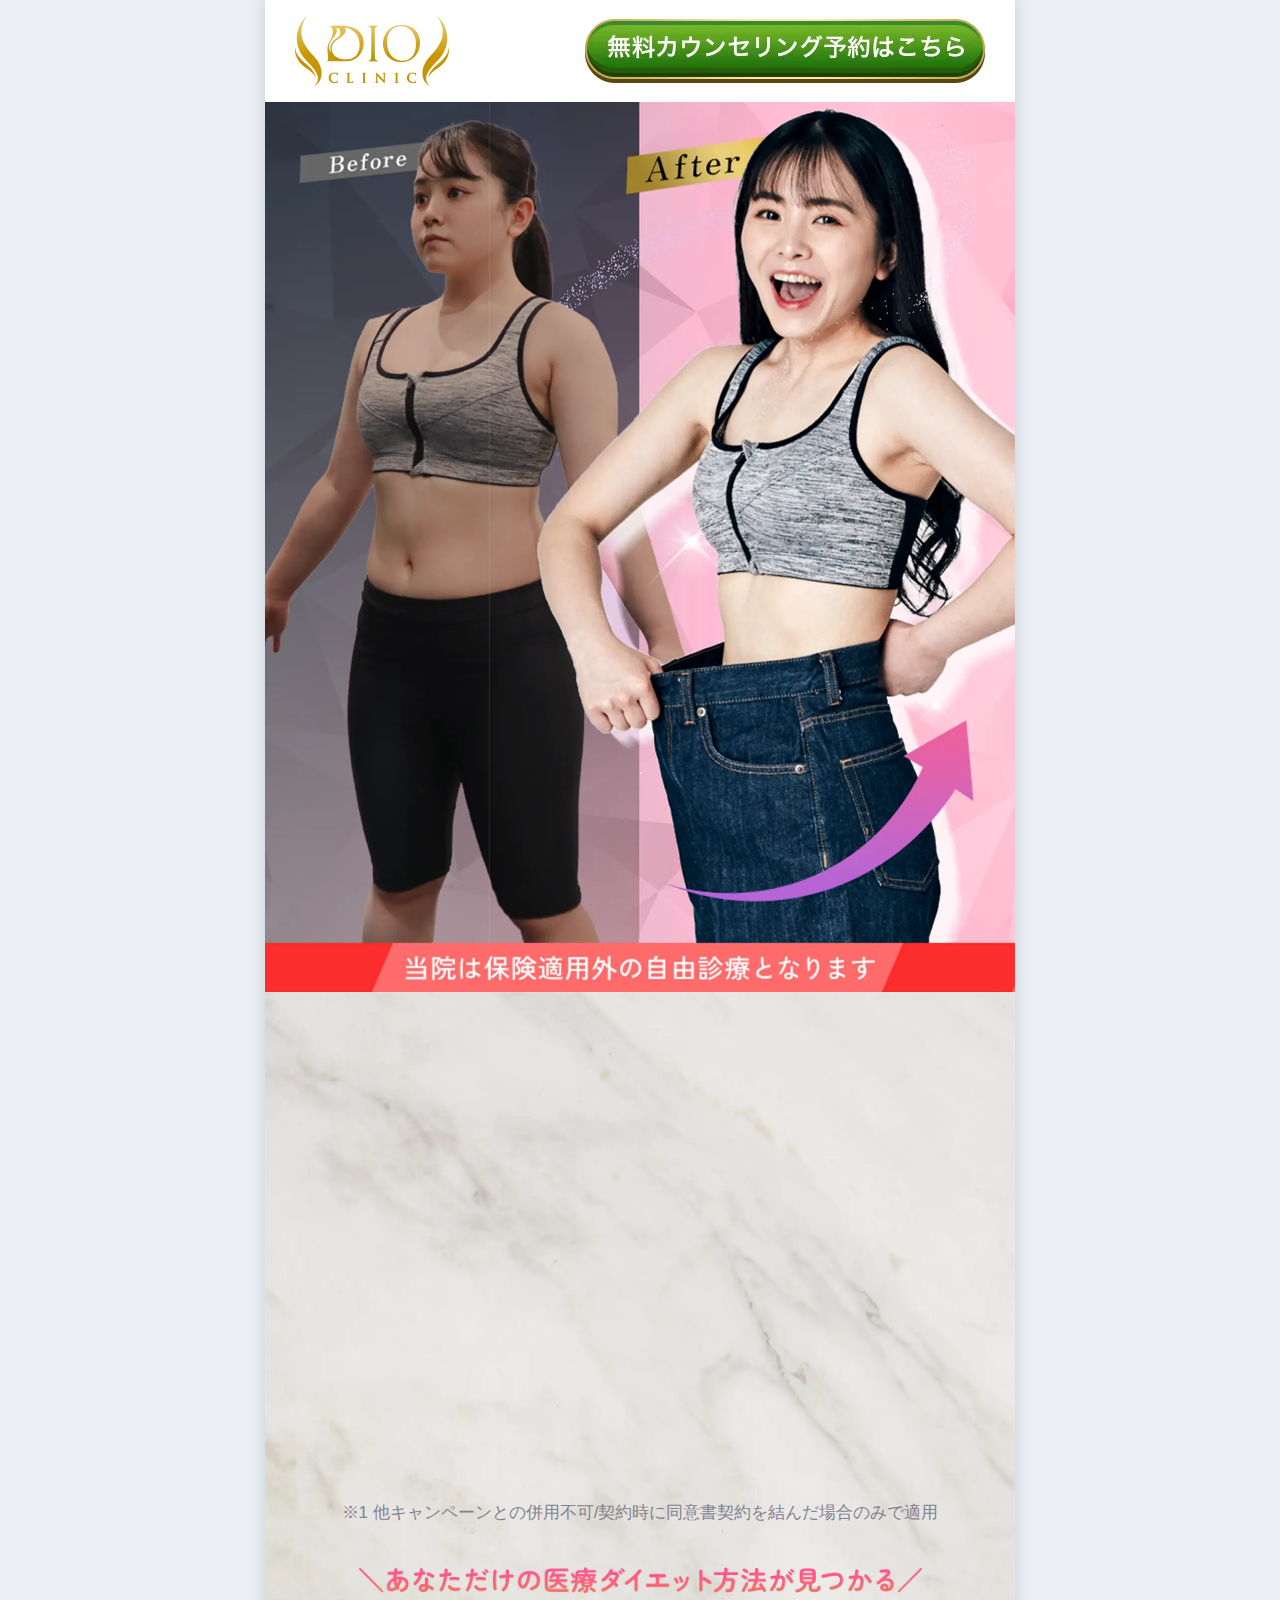
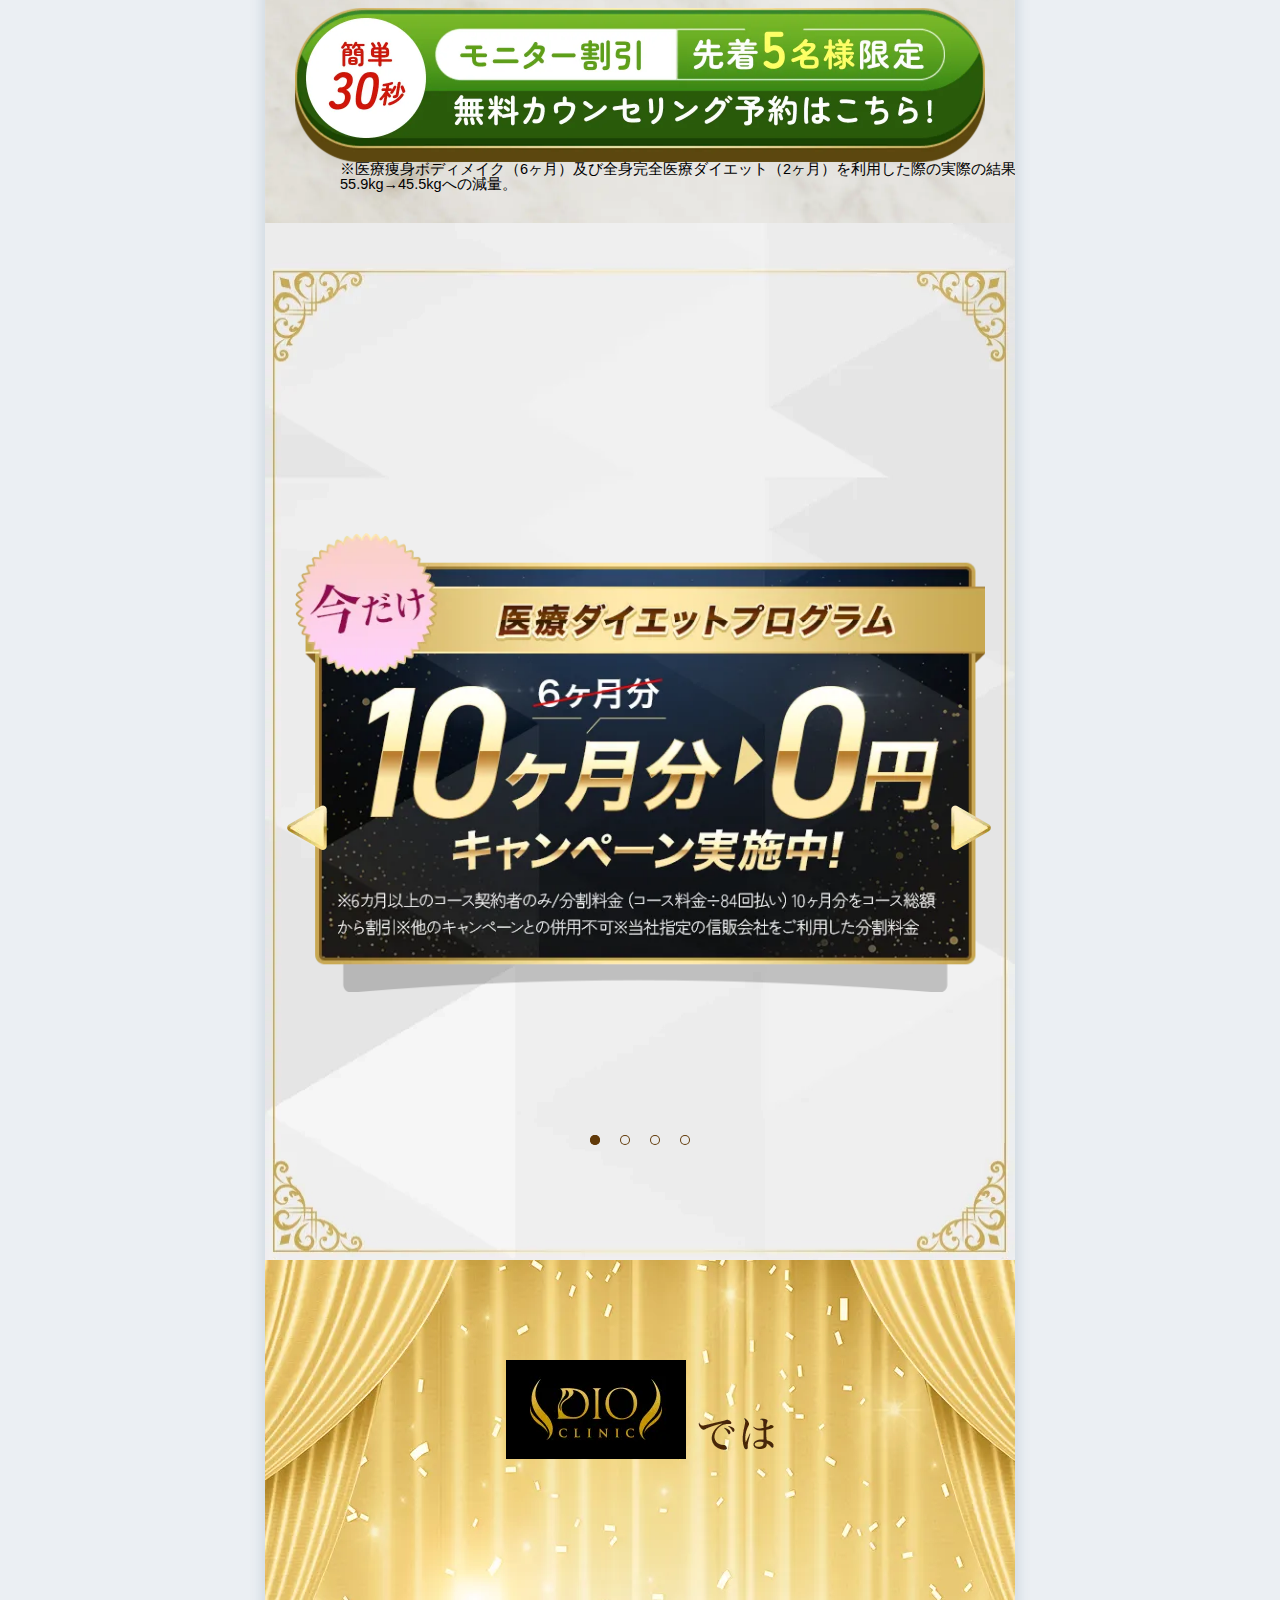
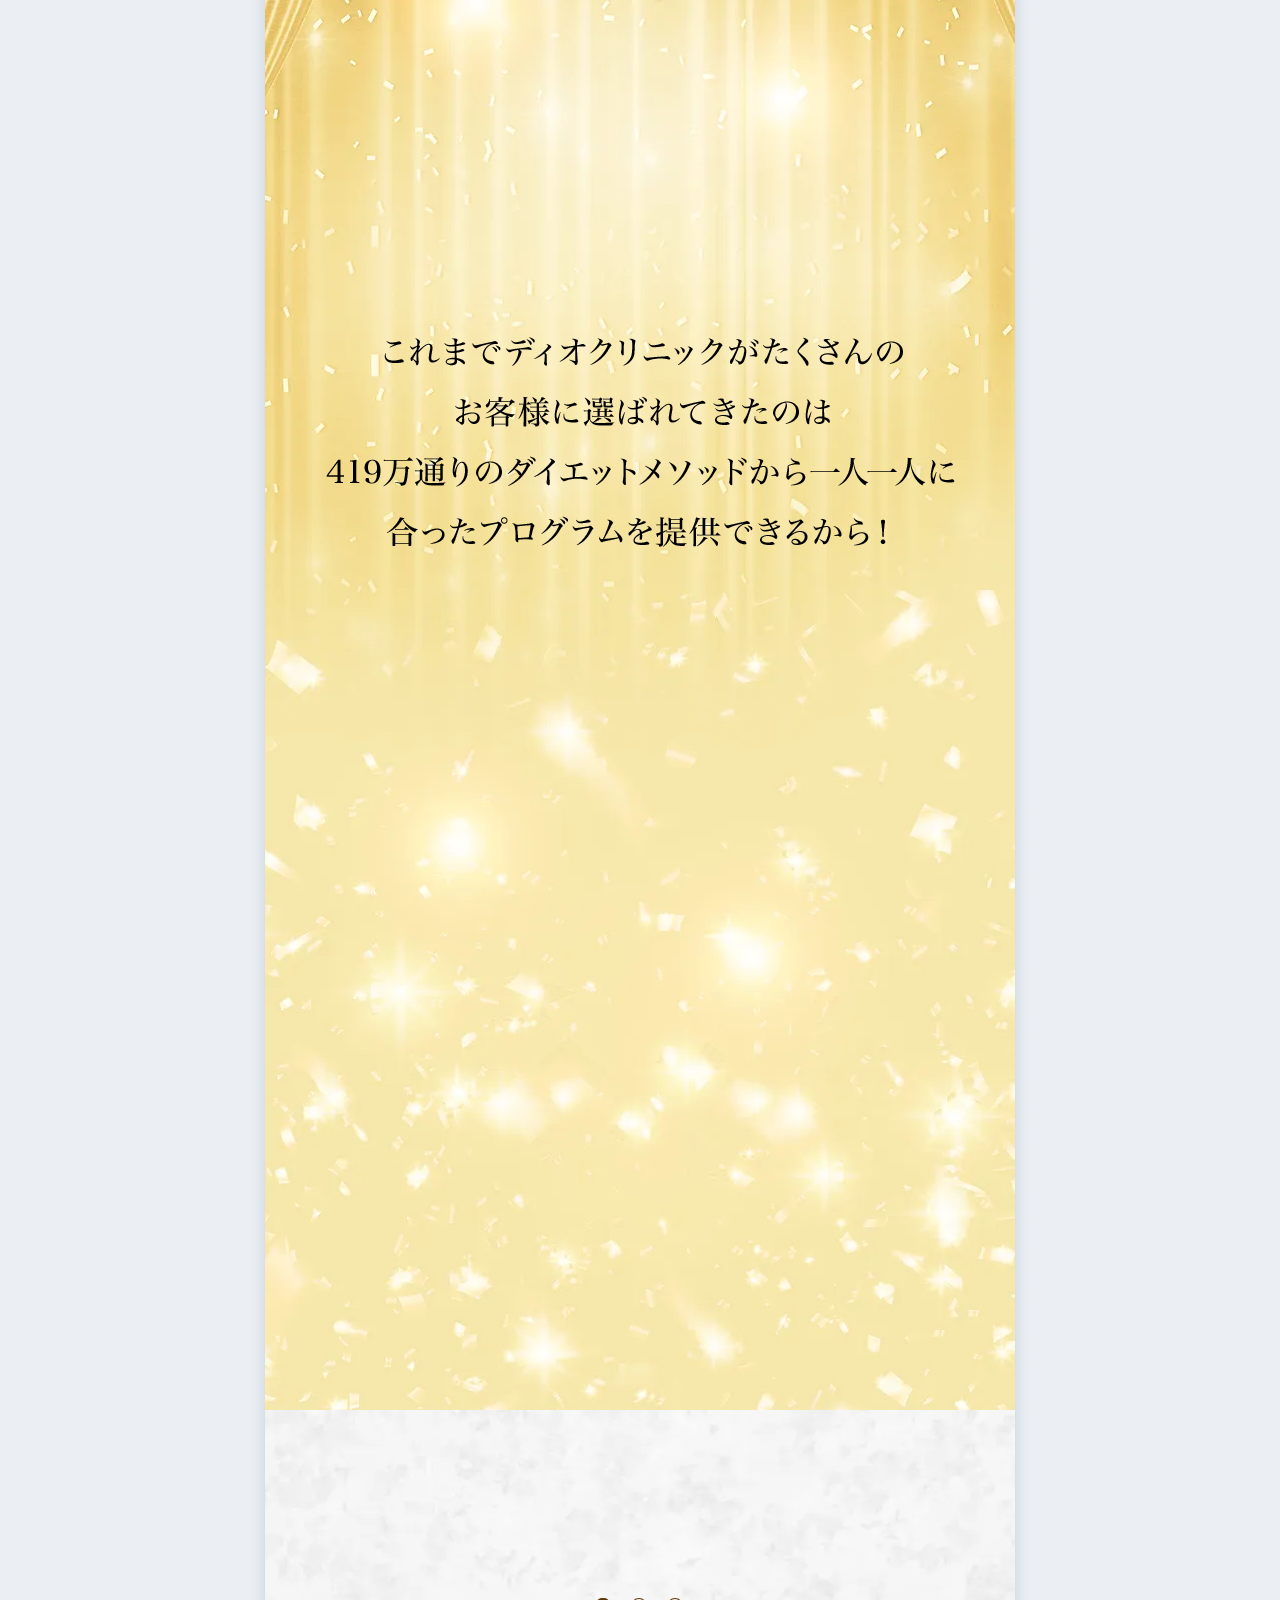
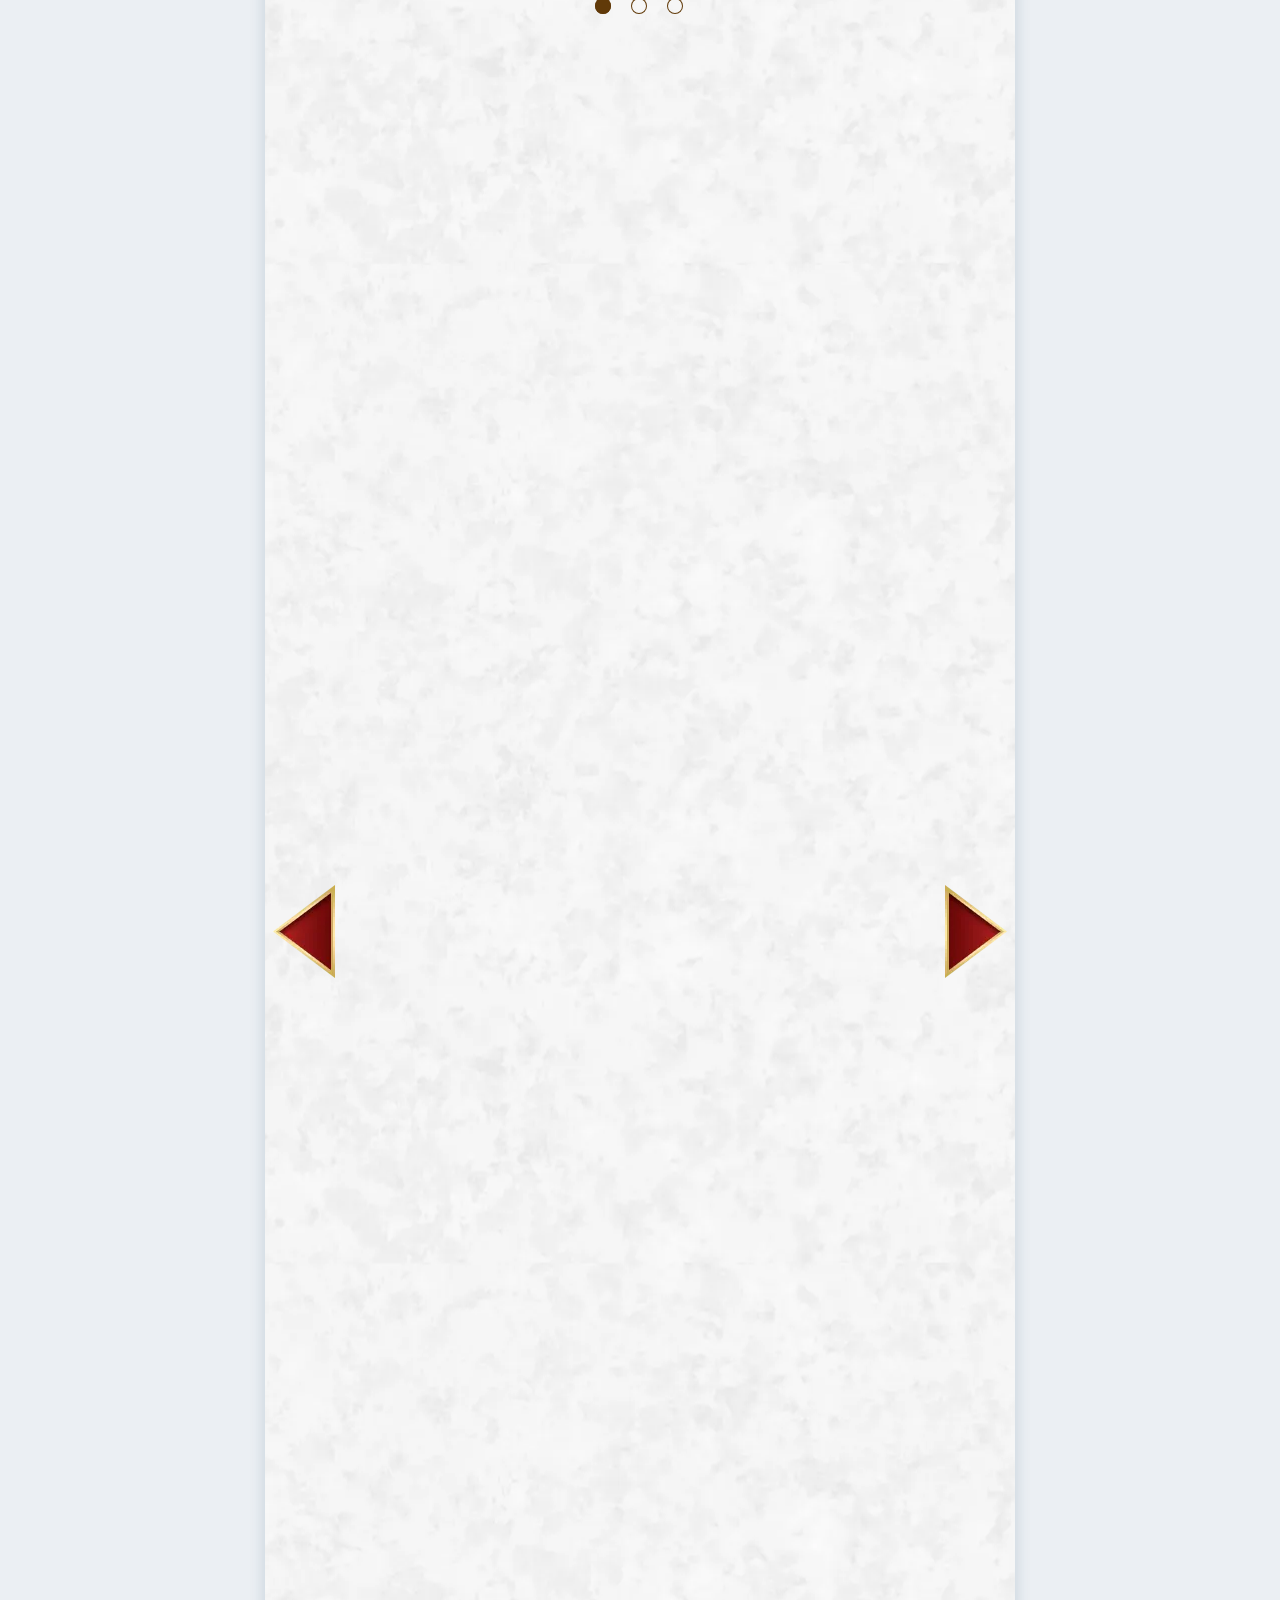
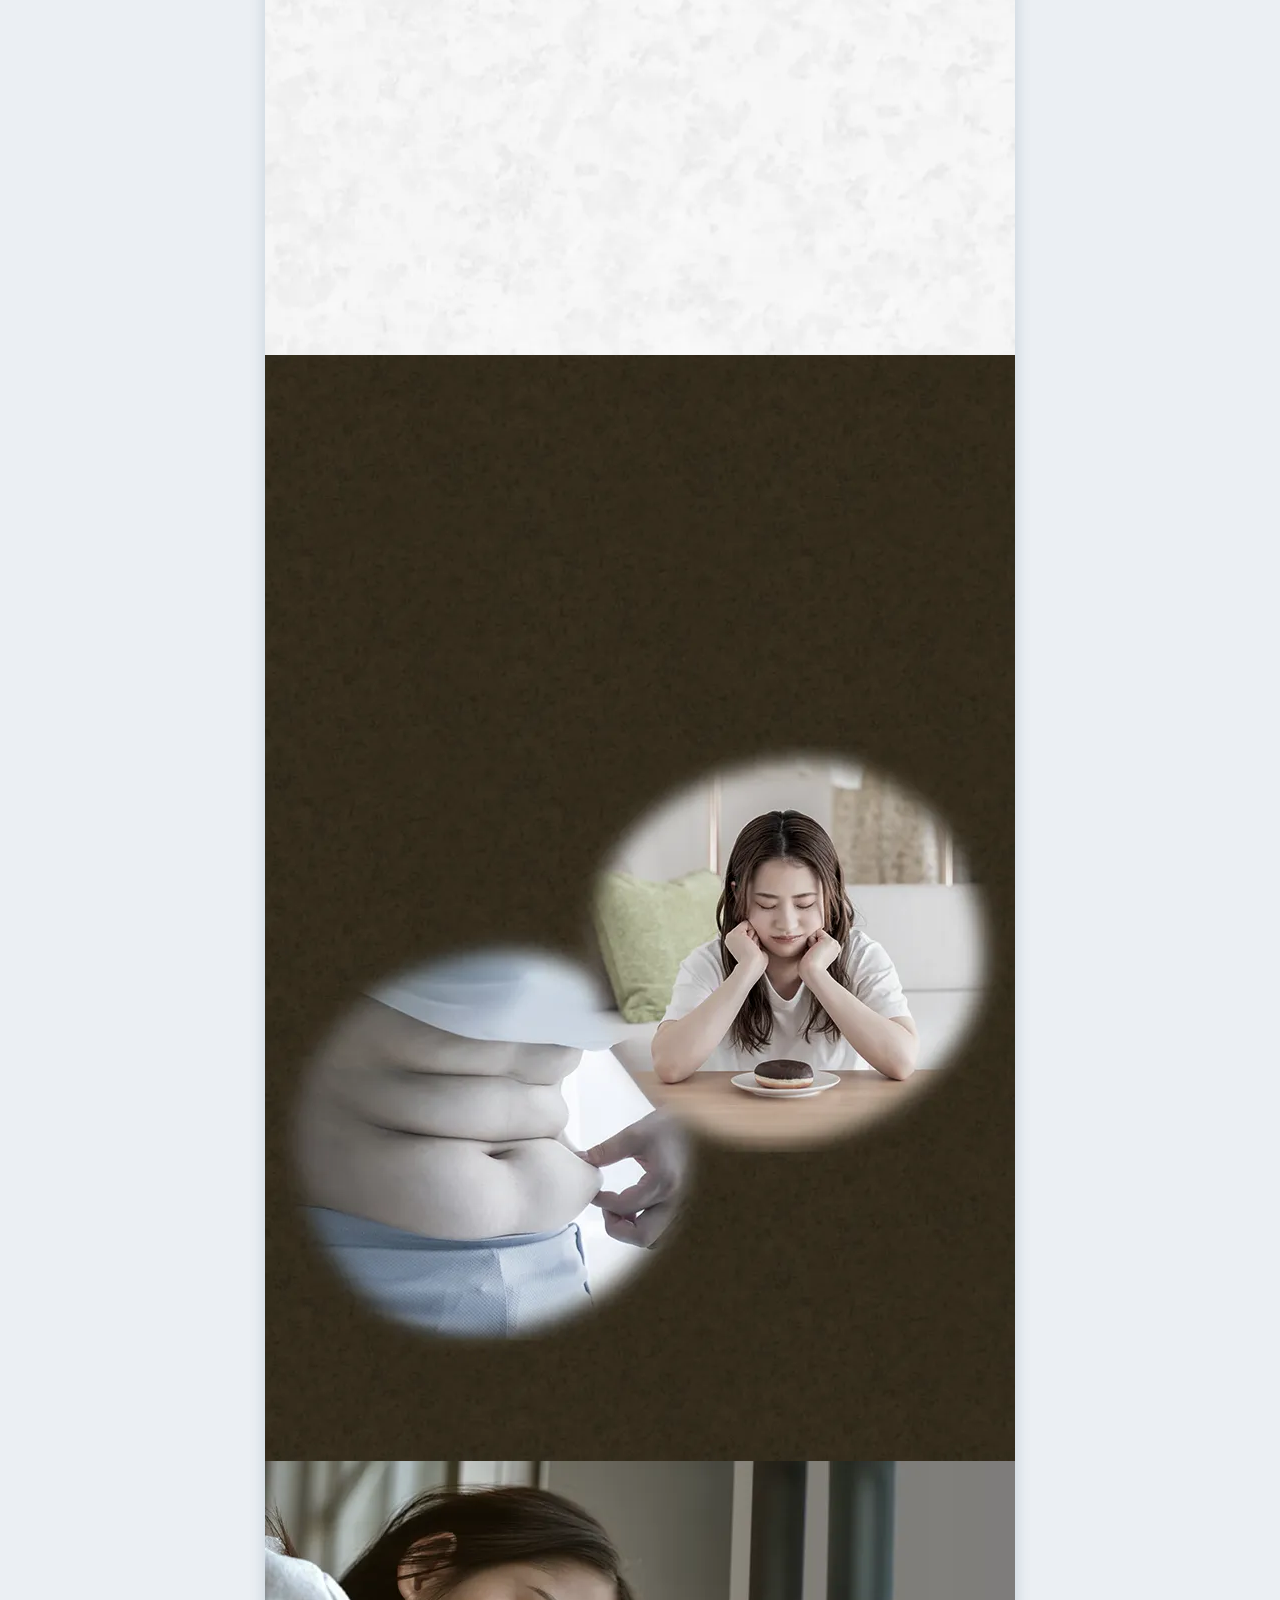
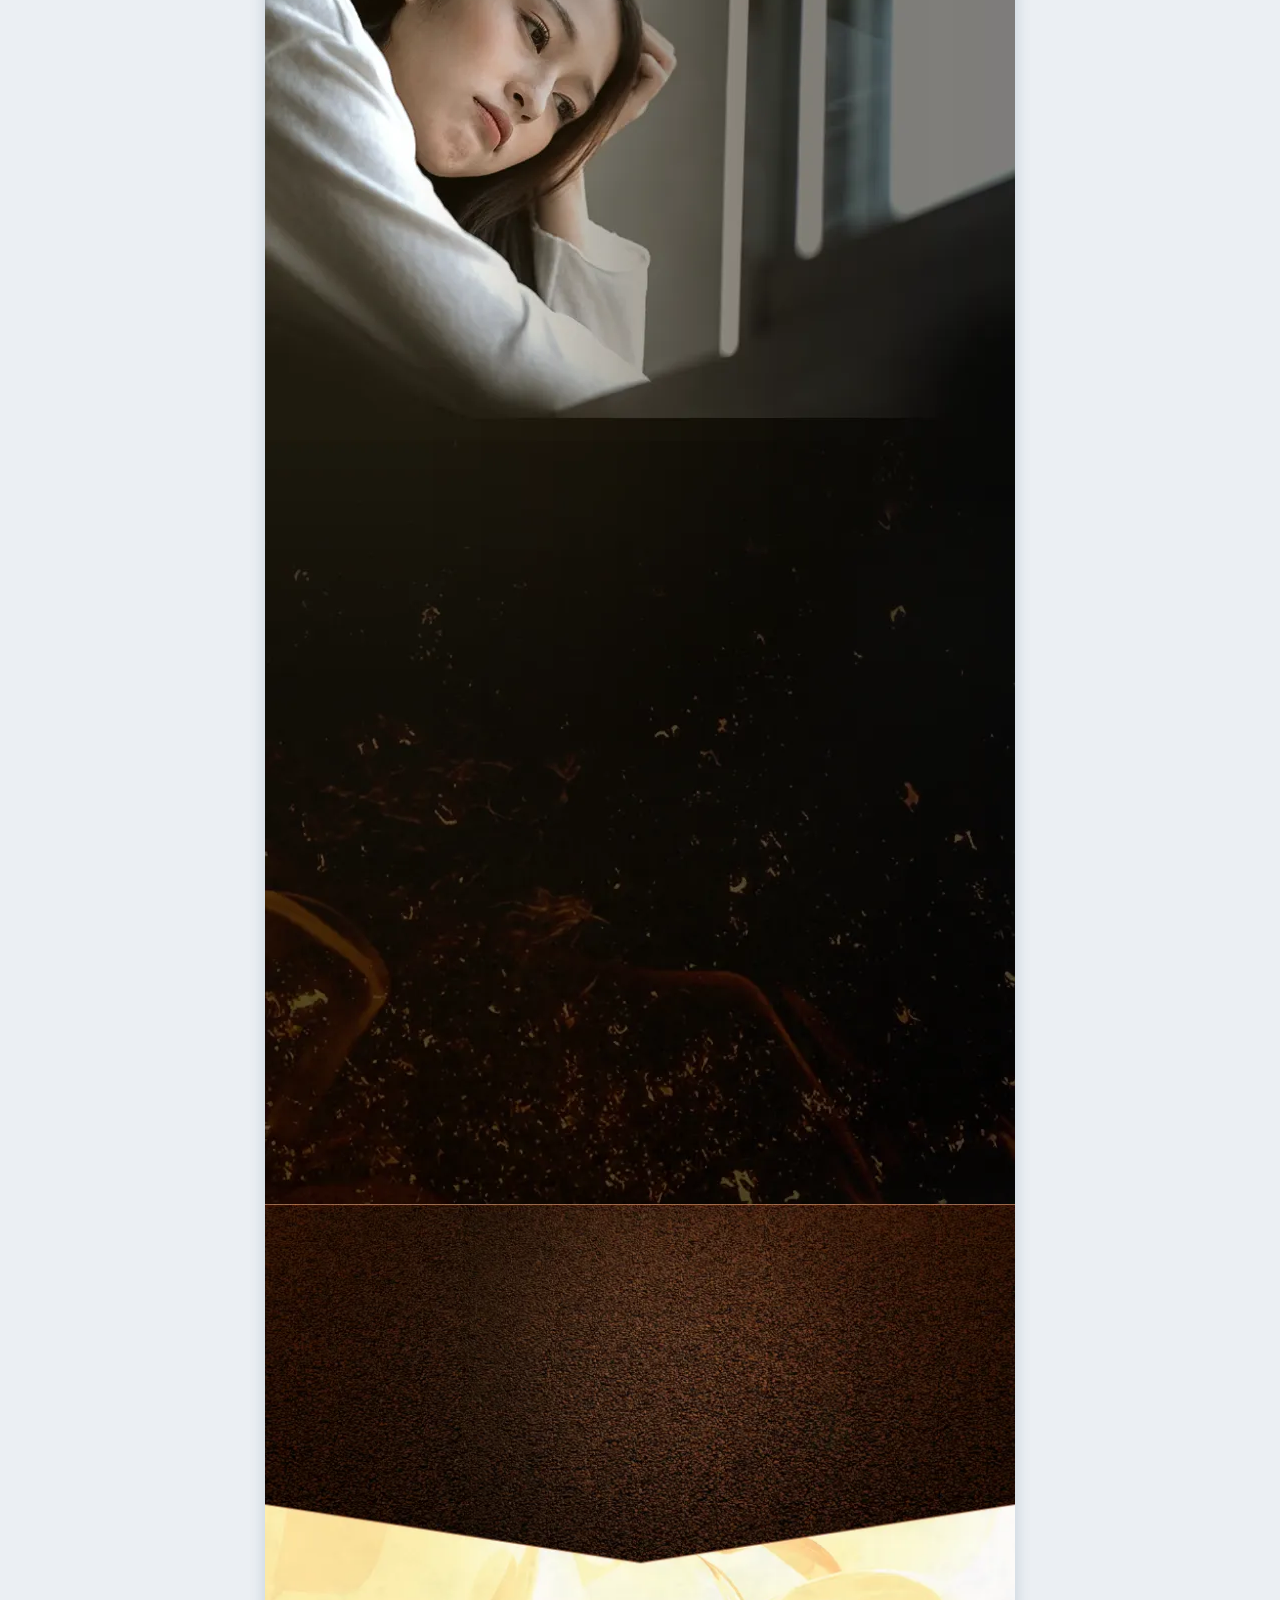
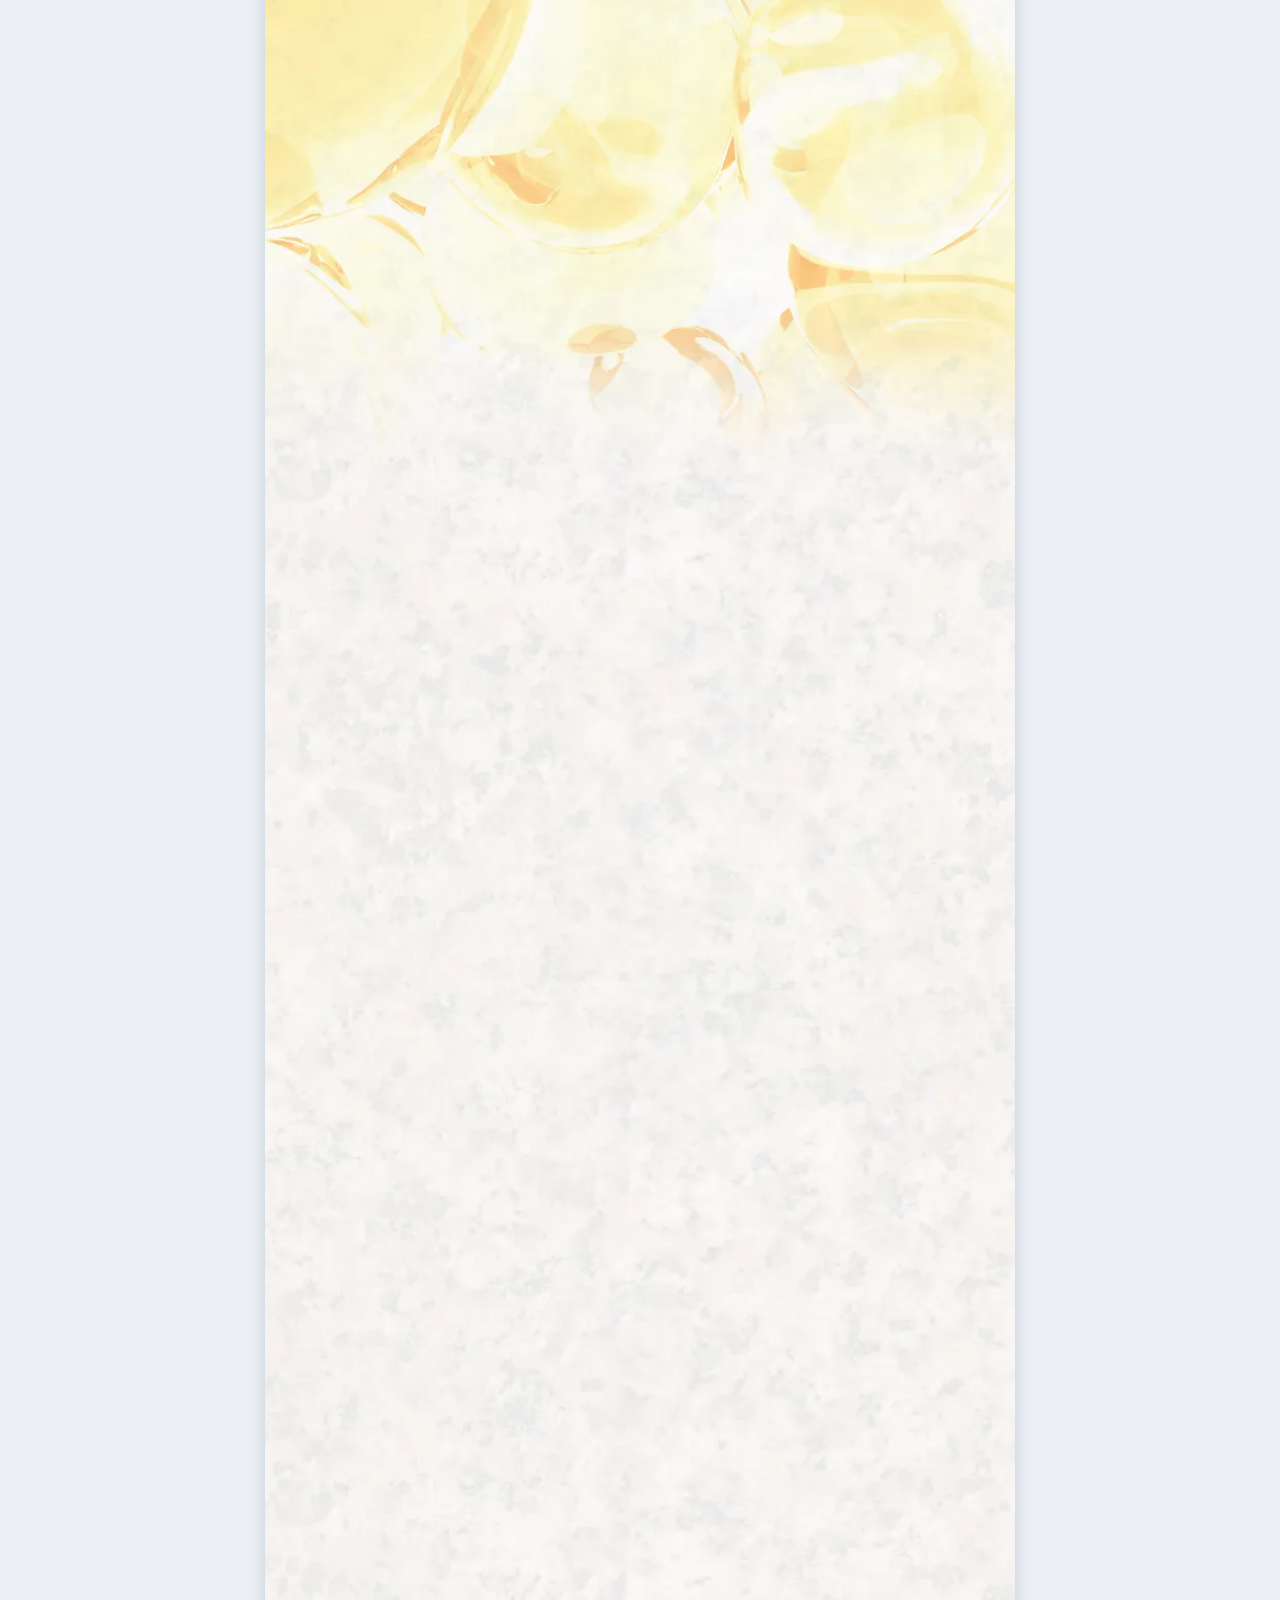
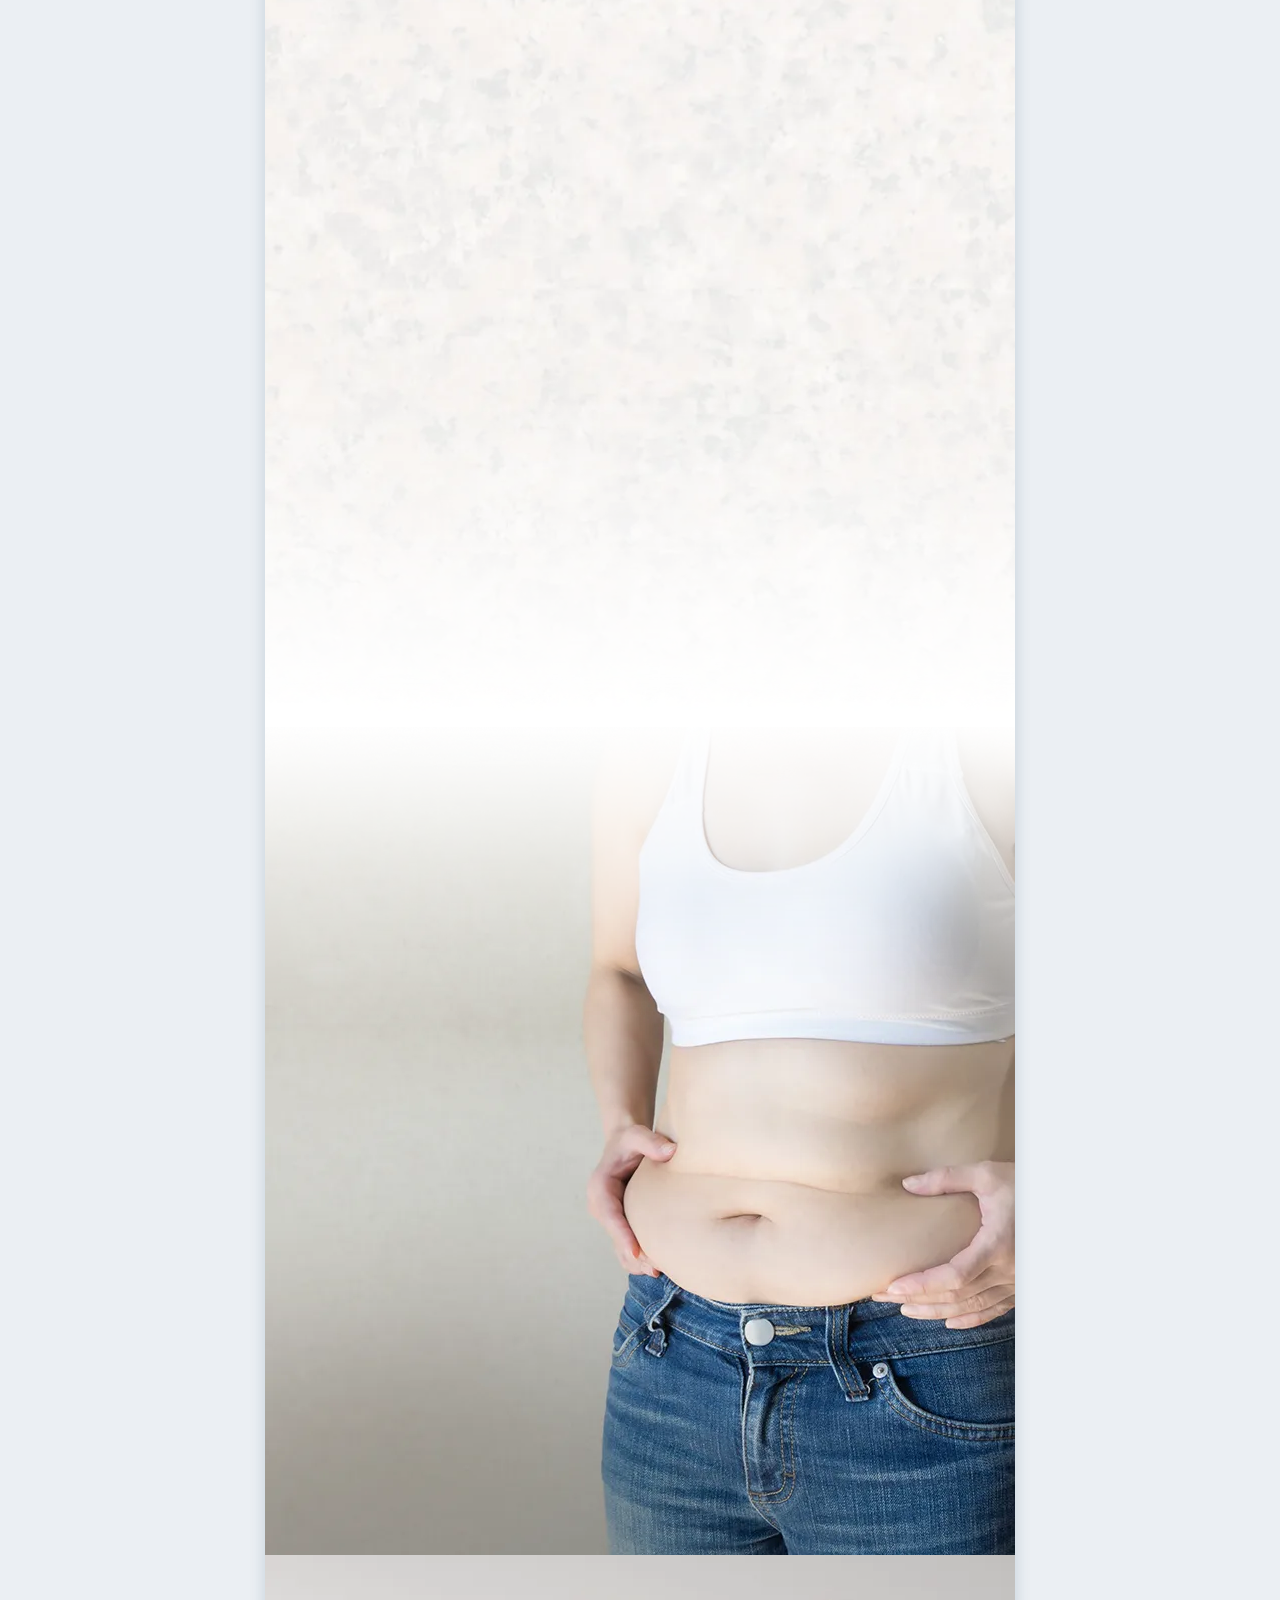
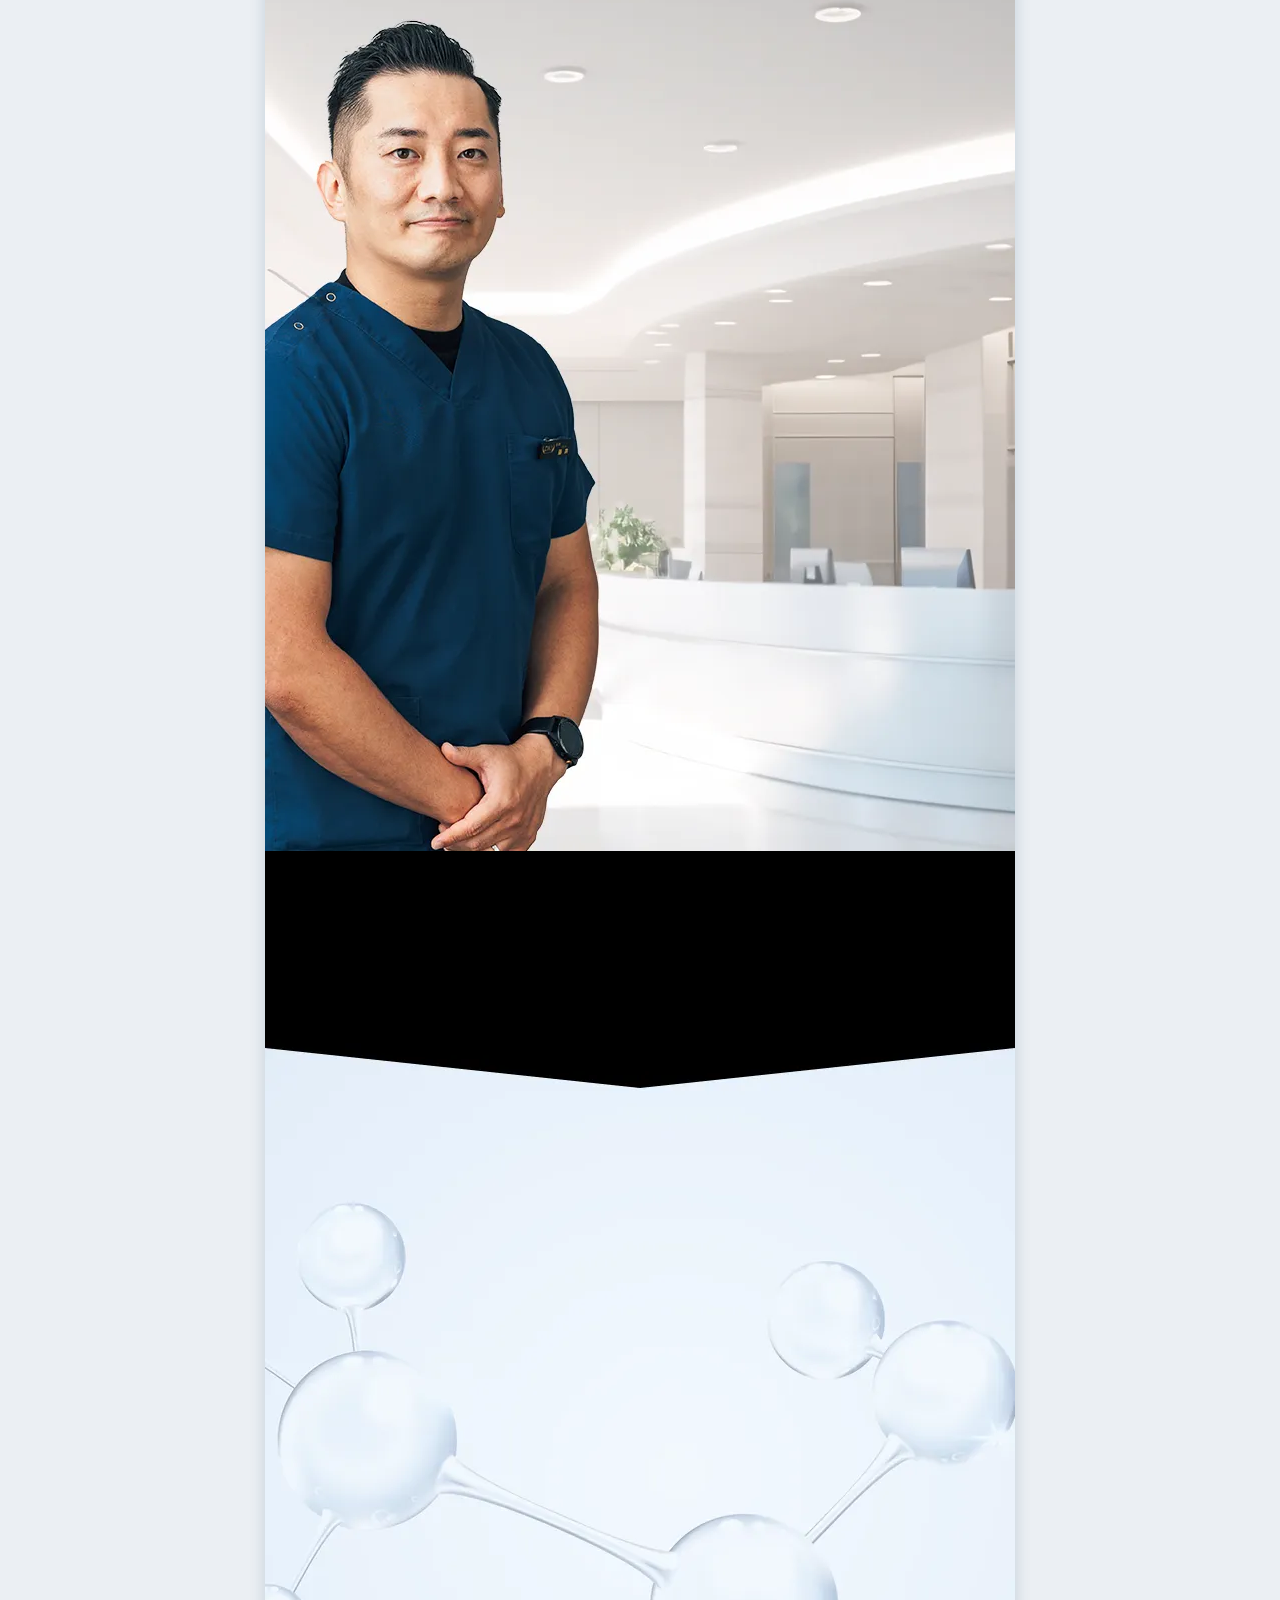
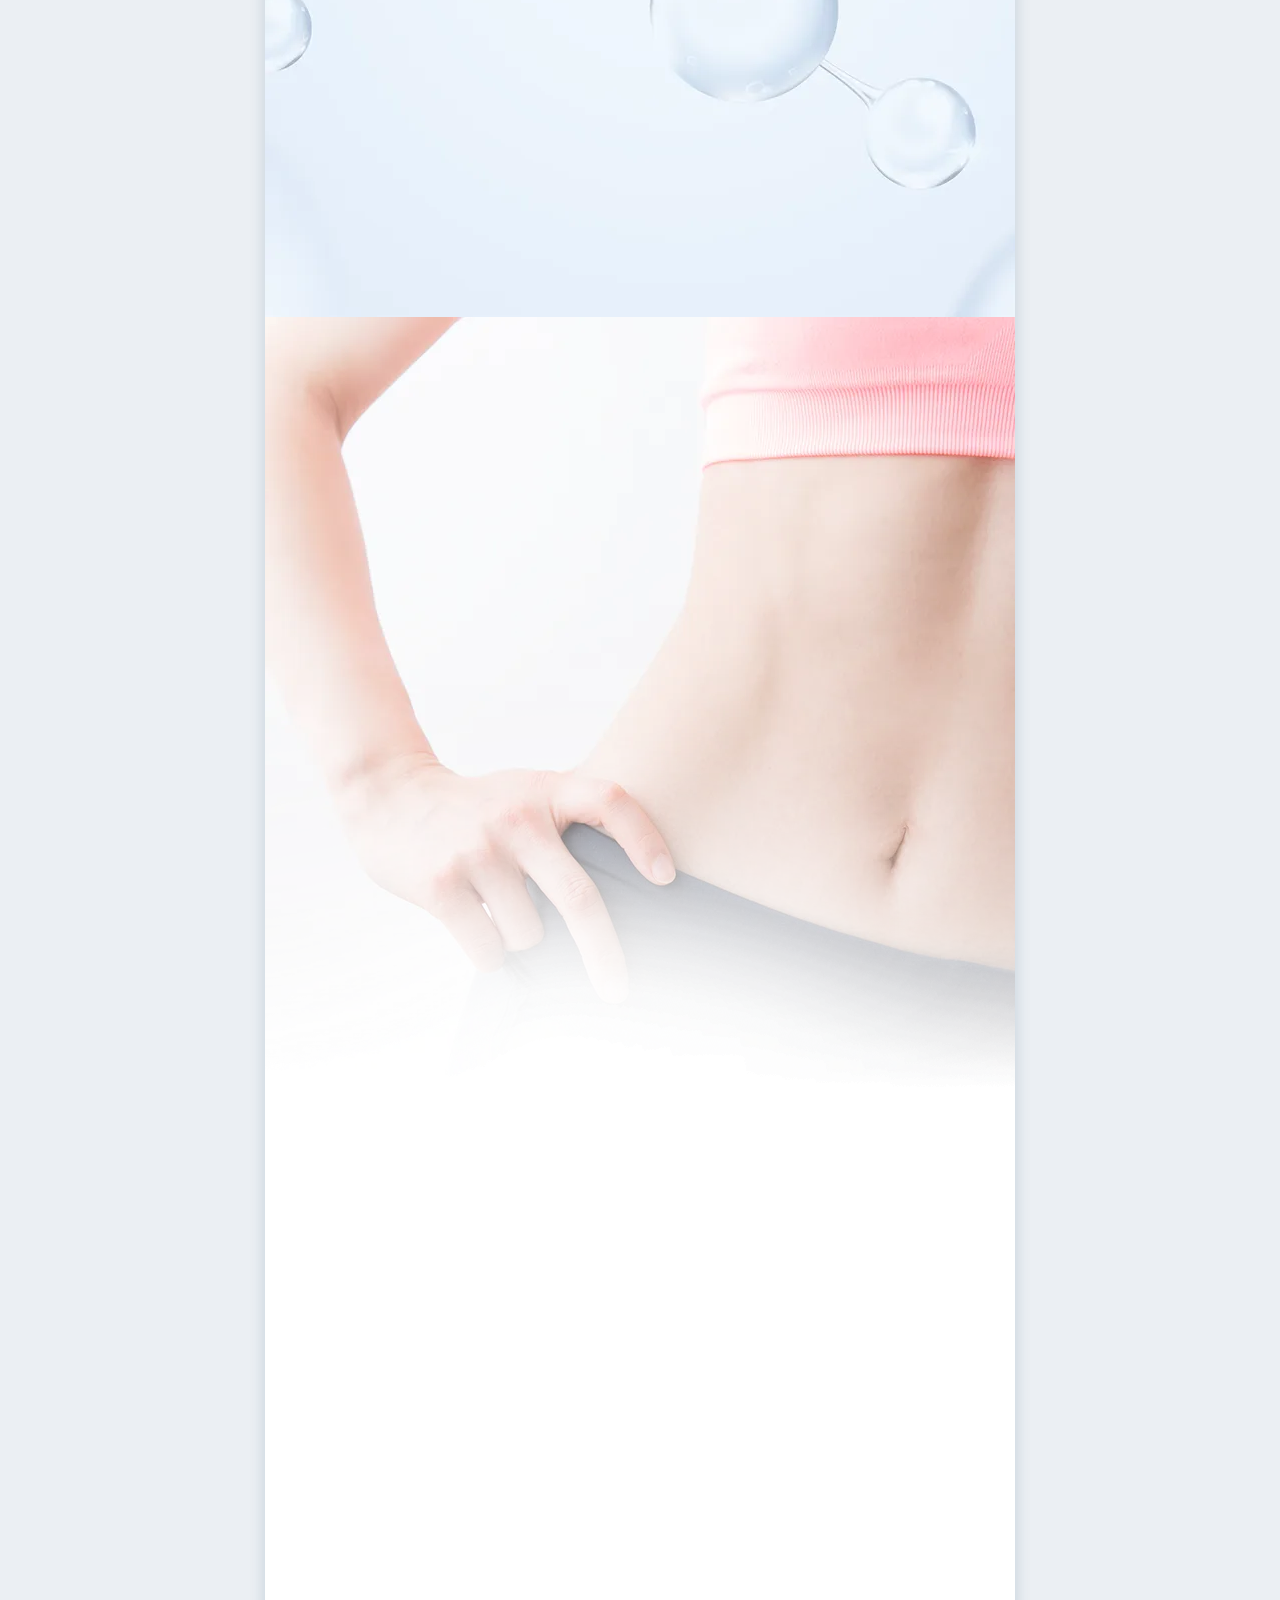
==== commit 063a2437: "2nd" ====
--- a/DIOCLINIC-98/hlp-21-acer-01-0042/index.html
+++ b/DIOCLINIC-98/hlp-21-acer-01-0042/index.html
@@ -95,7 +95,7 @@
       <img class=" w690 c_img mb45 iv fr" src="img/campaign/ttl.webp" alt="" width="690" height="165" loading="lazy">
       <div class="relative">
         <div class="campaignSlider">
-          <div class="campaignSliderItem pt70">
+          <div class="campaignSliderItem">
             <img src="img/campaign/img01.webp" alt="" class="img">
           </div>
           <div class="campaignSliderItem">
@@ -373,7 +373,7 @@
         <div class="relative">
           <div id="program_slider" class="approach02_slider w690 c_img slider mb40">
             <div class="area"><img src="img/program/slide01.webp" width="630" height="390" loading="lazy"></div>
-            <div class="area"><img src="img/program/slide02.webp" width="630" height="390" loading="lazy"></div>
+            <!-- <div class="area dn"><img src="img/program/slide02.webp" width="630" height="390" loading="lazy"></div> -->
             <div class="area"><img src="img/program/slide03.webp" width="630" height="390" loading="lazy"></div>
             <div class="area"><img src="img/program/slide04.webp" width="630" height="390" loading="lazy"></div>
           </div>
